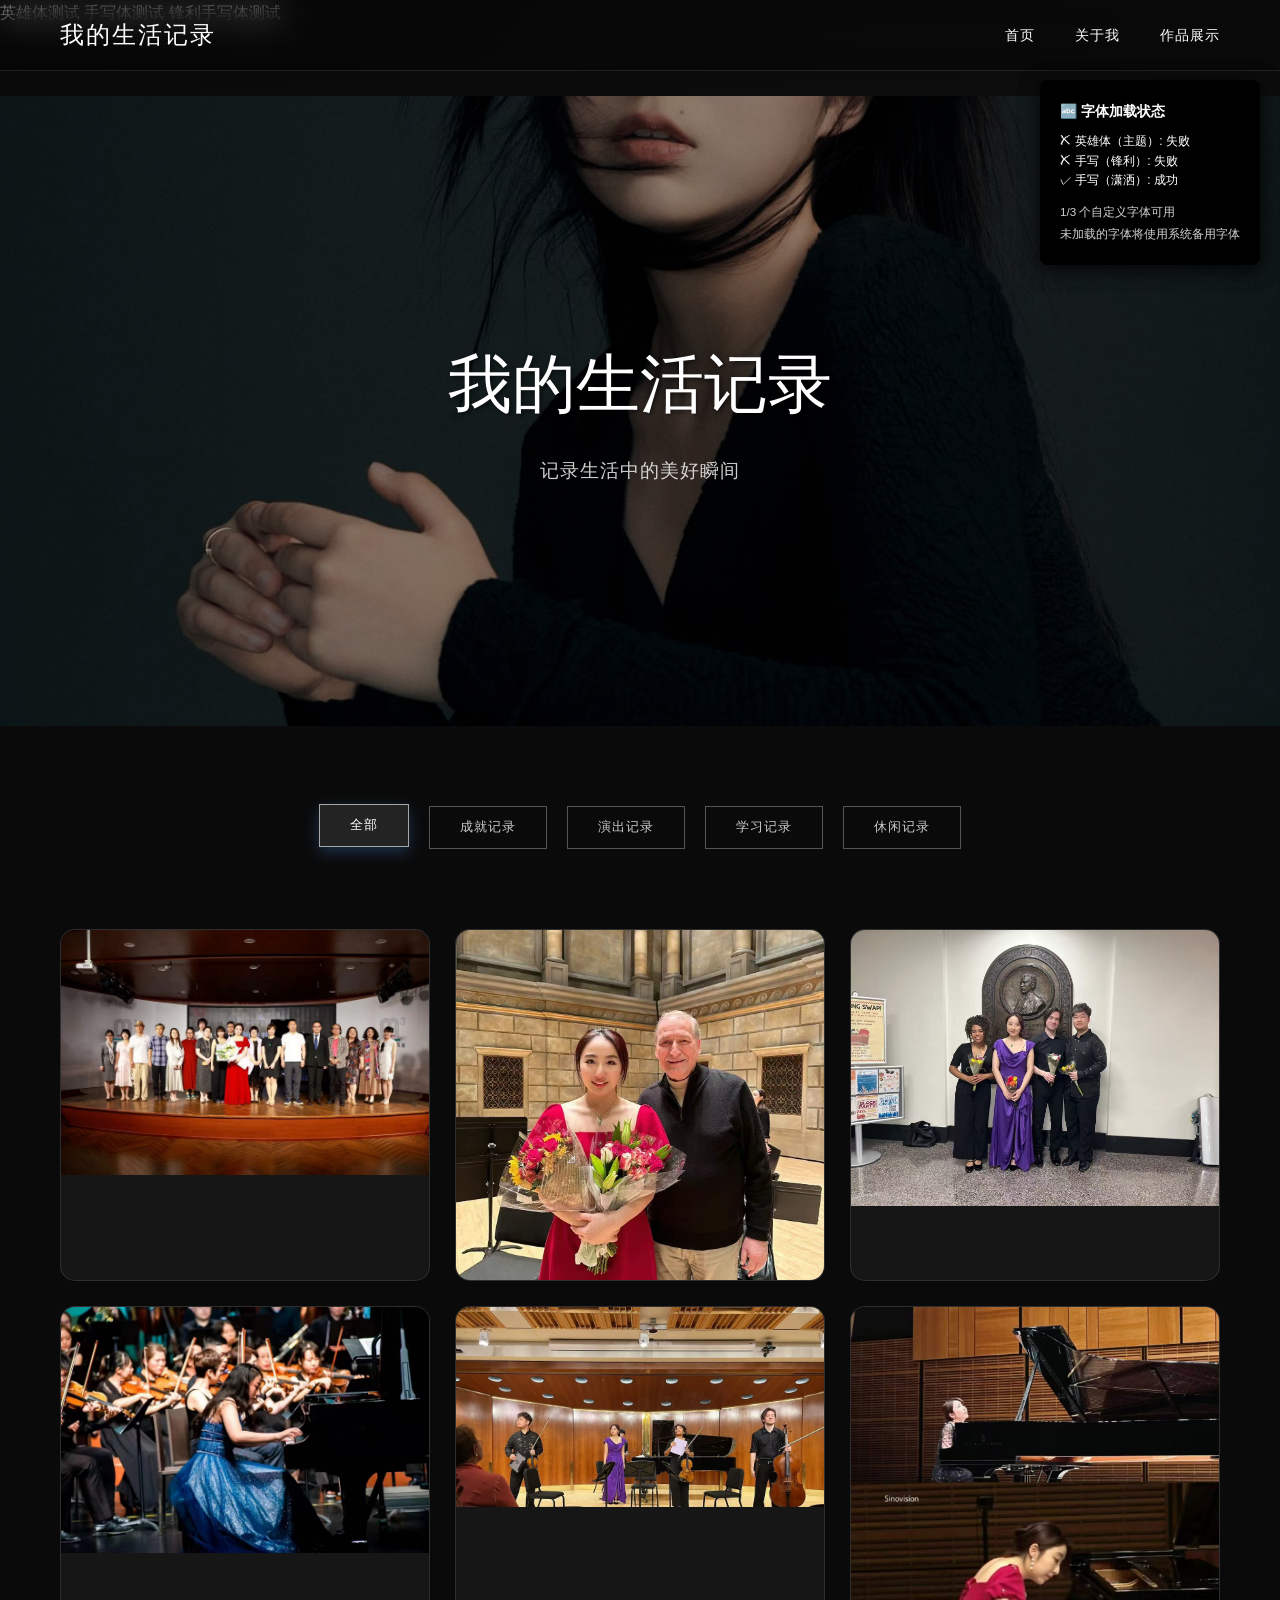
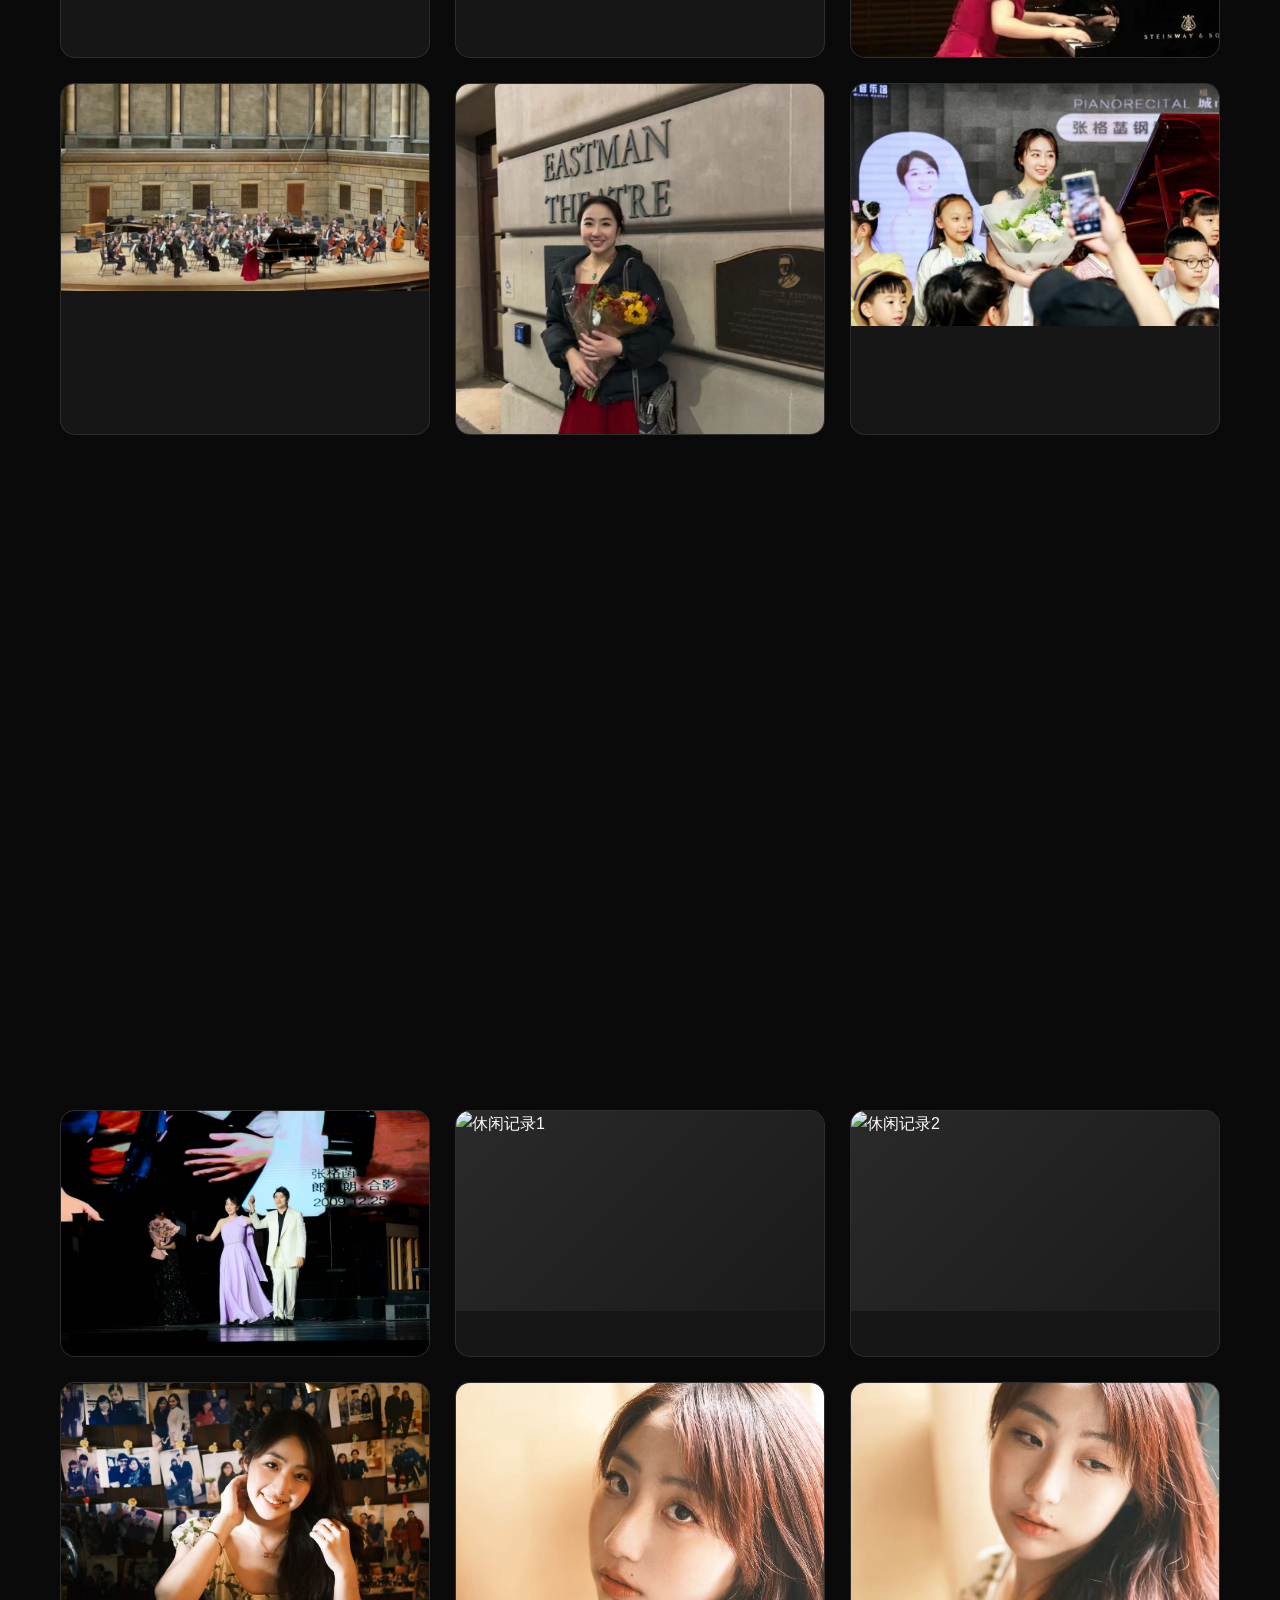
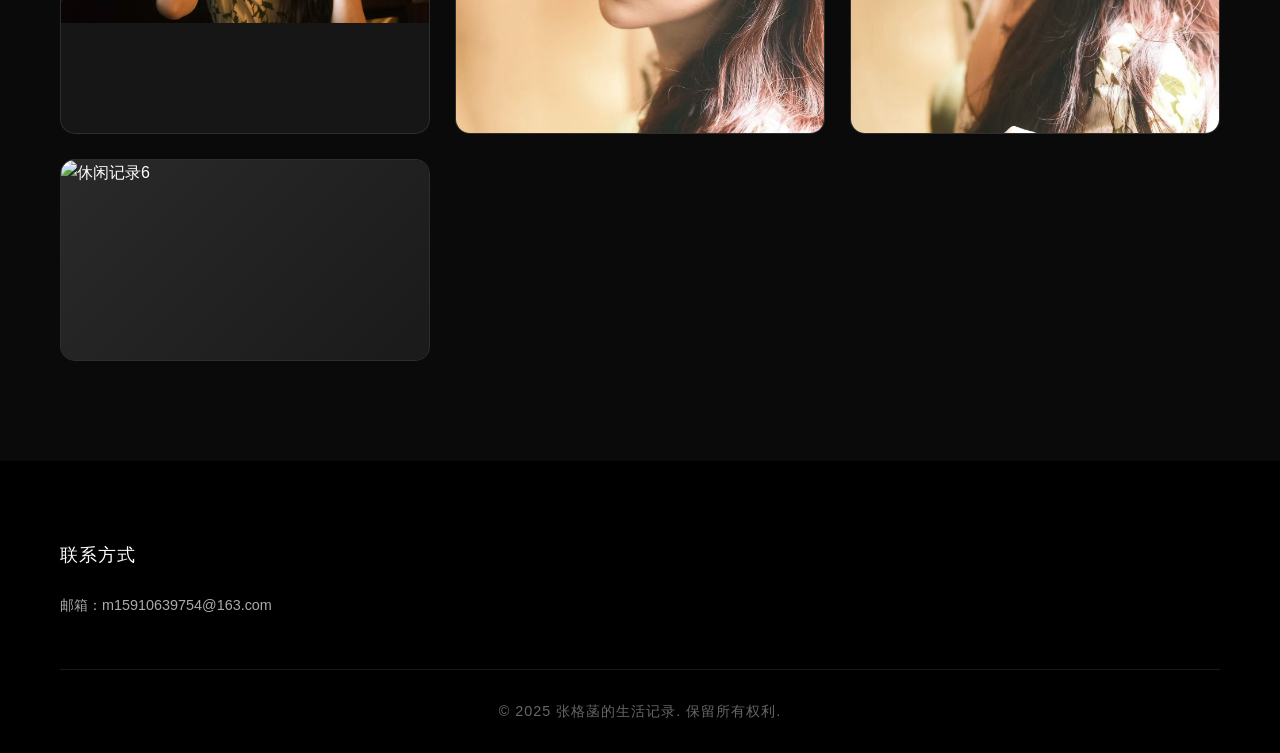
==== gallery.html @ ecc4e7aa "Initial website deployment" ====
<!DOCTYPE html>
<html lang="zh-CN">
<head>
    <meta charset="UTF-8">
    <meta name="viewport" content="width=device-width, initial-scale=1.0">
    <meta http-equiv="Cache-Control" content="no-cache, no-store, must-revalidate">
    <meta http-equiv="Pragma" content="no-cache">
    <meta http-equiv="Expires" content="0">
    <title>我的生活记录 - 照片展示</title>
    <link rel="icon" type="image/png" href="图标新.png">
    <link rel="shortcut icon" type="image/png" href="图标新.png">
    <link rel="apple-touch-icon" href="图标新.png">
    <link rel="stylesheet" href="gallery.css?v=20250831T2150">
    <link rel="stylesheet" href="styles.css?v=20250831T2150">
    <link rel="stylesheet" href="font-fix.css?v=20250831T2200">
    <link href="https://cdnjs.cloudflare.com/ajax/libs/font-awesome/6.0.0/css/all.min.css" rel="stylesheet">
    
    <!-- 强制预加载字体 -->
    <link rel="preload" href="英雄体（主题）.ttf" as="font" type="font/ttf" crossorigin>
    <link rel="preload" href="手写（潇洒）.TTF" as="font" type="font/ttf" crossorigin>
    <link rel="preload" href="手写（锋利）.ttf" as="font" type="font/ttf" crossorigin>
    
     <!-- 自定义字体正确映射 -->
     <style>
         /* 强制字体加载和应用 */
         @font-face {
             font-family: 'VideoTheme';
             src: url('英雄体（主题）.ttf') format('truetype');
             font-display: swap;
         }
         
         @font-face {
             font-family: 'HandwritingSharp';
             src: url('手写（锋利）.ttf') format('truetype');
             font-display: swap;
         }
         
         @font-face {
             font-family: 'HandwritingStyle';
             src: url('手写（潇洒）.TTF') format('truetype');
             font-display: swap;
         }
         
         /* 英雄体 - 用于主要标题 */
         .hero-name,
         .main-title,
         .music-section .section-title {
             font-family: 'VideoTheme', 'PingFang SC', 'Hiragino Sans GB', 'Heiti SC', '黑体', sans-serif !important;
             font-weight: normal !important;
             font-size: 4rem !important;
         }
         
         /* 手写（锋利）- 用于导航和页面标题 */
         .nav-logo h2,
         .gallery-title,
         .performance-link,
         .cloud-link,
         .cloud-title {
             font-family: 'HandwritingSharp', 'Kaiti SC', 'STKaiti', '楷体', serif !important;
             font-weight: normal !important;
         }
         
         /* 手写（潇洒）- 用于副标题 */
         .hero-subtitle {
             font-family: 'HandwritingStyle', 'Kaiti SC', 'STKaiti', '楷体', serif !important;
             font-weight: normal !important;
         }
         
         /* 确保字体大小和颜色正确显示 */
         .gallery-title {
             font-size: 4rem !important;
             color: #ffffff !important;
             text-shadow: 2px 2px 4px rgba(0, 0, 0, 0.5) !important;
         }
         
         .nav-logo h2 {
             font-size: 1.5rem !important;
             color: #ffffff !important;
             letter-spacing: 2px !important;
         }
         
         /* 字体加载检测和调试 */
         body::before {
             content: '';
             position: fixed;
             top: 0;
             left: 0;
             width: 0;
             height: 0;
             font-family: 'VideoTheme';
             font-family: 'HandwritingSharp';
             font-family: 'HandwritingStyle';
             z-index: -1;
         }
     </style>
</head>
<body>
    <!-- 字体加载测试元素 -->
    <div class="font-test">
        <span class="font-test-hero">英雄体测试</span>
        <span class="font-test-handwriting">手写体测试</span>
        <span class="font-test-sharp">锋利手写体测试</span>
    </div>
    
    <!-- 导航栏 -->
    <nav class="navbar">
        <div class="nav-container">
            <div class="nav-logo">
                <h2><a href="gallery.html">我的生活记录</a></h2>
            </div>
            <ul class="nav-menu">
                <li class="nav-item">
                    <a href="index.html#home" class="nav-link">首页</a>
                </li>
                                    <li class="nav-item dropdown">
                        <a href="index.html#about" class="nav-link">关于我</a>
                        <ul class="dropdown-menu">
                            <li><a href="performance.html">演出安排</a></li>
                            <li><a href="learning.html">学习经历</a></li>
                            <li><a href="achievements.html">成就与比赛获奖</a></li>
                        </ul>
                    </li>
                <li class="nav-item">
                    <a href="index.html#music" class="nav-link">作品展示</a>
                </li>
            </ul>
            <div class="hamburger">
                <span></span>
                <span></span>
                <span></span>
            </div>
        </div>
    </nav>

    <!-- 照片展示部分 -->
    <section class="gallery-hero">
        <div class="container">
            <div class="gallery-header">
                <h1 class="gallery-title">我的生活记录</h1>
                <p class="gallery-subtitle">记录生活中的美好瞬间</p>
            </div>
        </div>
    </section>

    <!-- 照片网格 -->
    <section class="gallery-section">
        <div class="container">
            <!-- 照片分类 -->
            <div class="gallery-categories">
                <button class="category-btn active" data-category="all">全部</button>
                <button class="category-btn" data-category="achievements">成就记录</button>
                <button class="category-btn" data-category="performances">演出记录</button>
                <button class="category-btn" data-category="learning">学习记录</button>
                <button class="category-btn" data-category="leisure">休闲记录</button>
            </div>

            <!-- 照片网格 -->
            <div class="photo-grid">
                <!-- 成就记录 -->
                <div class="photo-item" data-category="achievements">
                    <div class="photo-container">
                        <img src="成就与比赛获奖背景.jpg" alt="成就记录1" class="photo-image">
                    </div>
                </div>

                <div class="photo-item" data-category="achievements">
                    <div class="photo-container">
                        <img src="成2.jpg" alt="成就记录2" class="photo-image">
                    </div>
                </div>

                <div class="photo-item" data-category="achievements">
                    <div class="photo-container">
                        <img src="成1.jpg" alt="成就记录3" class="photo-image">
                    </div>
                </div>

                <!-- 演出记录 -->
                <div class="photo-item" data-category="performances">
                    <div class="photo-container">
                        <img src="演出安排页面头部背景.jpg" alt="演出记录1" class="photo-image">
                    </div>
                </div>

                <div class="photo-item" data-category="performances">
                    <div class="photo-container">
                        <img src="演1.jpg" alt="演出记录2" class="photo-image">
                    </div>
                </div>

                <div class="photo-item" data-category="performances">
                    <div class="photo-container">
                        <img src="演2.jpg" alt="演出记录3" class="photo-image">
                    </div>
                </div>

                <div class="photo-item" data-category="performances">
                    <div class="photo-container">
                        <img src="演3.jpg" alt="演出记录4" class="photo-image">
                    </div>
                </div>

                <div class="photo-item" data-category="performances">
                    <div class="photo-container">
                        <img src="演4.jpg" alt="演出记录5" class="photo-image">
                    </div>
                </div>

                <div class="photo-item" data-category="performances">
                    <div class="photo-container">
                        <img src="演5.jpg" alt="演出记录6" class="photo-image">
                    </div>
                </div>

                <div class="photo-item" data-category="performances">
                    <div class="photo-container">
                        <img src="演6.jpg" alt="演出记录7" class="photo-image">
                    </div>
                </div>

                <div class="photo-item" data-category="performances">
                    <div class="photo-container">
                        <img src="演7.jpg" alt="演出记录8" class="photo-image">
                    </div>
                </div>

                <div class="photo-item" data-category="performances">
                    <div class="photo-container">
                        <img src="演8.jpg" alt="演出记录9" class="photo-image">
                    </div>
                </div>

                <div class="photo-item" data-category="performances">
                    <div class="photo-container">
                        <img src="演9.jpg" alt="演出记录10" class="photo-image">
                    </div>
                </div>

                <!-- 学习记录 -->
                <div class="photo-item" data-category="learning">
                    <div class="photo-container">
                        <img src="学1.jpg" alt="学习记录1" class="photo-image">
                    </div>
                </div>

                <div class="photo-item" data-category="learning">
                    <div class="photo-container">
                        <img src="学2.jpg" alt="学习记录2" class="photo-image">
                    </div>
                </div>

                <div class="photo-item" data-category="learning">
                    <div class="photo-container">
                        <img src="学习经历页面头部背景.jpg" alt="学习记录3" class="photo-image">
                    </div>
                </div>

                <!-- 休闲记录 -->
                <div class="photo-item" data-category="leisure">
                    <div class="photo-container">
                        <img src="gallery/WechatIMG188.jpg" alt="休闲记录1" class="photo-image">
                    </div>
                </div>

                <div class="photo-item" data-category="leisure">
                    <div class="photo-container">
                        <img src="gallery/WechatIMG189.jpg" alt="休闲记录2" class="photo-image">
                    </div>
                </div>

                <div class="photo-item" data-category="leisure">
                    <div class="photo-container">
                        <img src="gallery/WechatIMG190.jpg" alt="休闲记录3" class="photo-image">
                    </div>
                </div>

                <div class="photo-item" data-category="leisure">
                    <div class="photo-container">
                        <img src="gallery/WechatIMG191.jpg" alt="休闲记录4" class="photo-image">
                    </div>
                </div>

                <div class="photo-item" data-category="leisure">
                    <div class="photo-container">
                        <img src="gallery/WechatIMG192.jpg" alt="休闲记录5" class="photo-image">
                    </div>
                </div>

                <div class="photo-item" data-category="leisure">
                    <div class="photo-container">
                        <img src="gallery/WechatIMG193.jpg" alt="休闲记录6" class="photo-image">
                    </div>
                </div>
            </div>
        </div>
    </section>

    <!-- 照片模态框 -->
    <div class="photo-modal" id="photoModal">
        <div class="modal-content">
            <span class="close-btn">&times;</span>
            <img class="modal-image" id="modalImage" src="" alt="">
            <div class="modal-info">
                <h3 id="modalTitle"></h3>
                <p id="modalDate"></p>
            </div>
        </div>
    </div>

    <!-- 页脚 -->
    <footer class="footer">
        <div class="container">
            <div class="footer-content">
                <div class="footer-section">
                    <h3>联系方式</h3>
                    <p>邮箱：m15910639754@163.com</p>
                </div>
            </div>
            <div class="footer-bottom">
                <p>&copy; 2025 张格菡的生活记录. 保留所有权利.</p>
            </div>
        </div>
    </footer>

    <script src="gallery.js?v=20250831T2140"></script>
    <script src="font-detector.js?v=20250831T2200"></script>
</body>
</html>
---- gallery.css ----
/* 导入字体 - Safari兼容性优化 */
@font-face {
    font-family: 'VideoTheme';
    src: url('英雄体（主题）.ttf') format('truetype');
    font-weight: 100 900;
    font-style: normal;
    font-display: swap;
    unicode-range: U+0000-00FF, U+0131, U+0152-0153, U+02BB-02BC, U+02C6, U+02DA, U+02DC, U+2000-206F, U+2074, U+20AC, U+2122, U+2191, U+2193, U+2212, U+2215, U+FEFF, U+FFFD, U+4e00-9fff;
}

@font-face {
    font-family: 'HandwritingStyle';
    src: url('手写（潇洒）.TTF') format('truetype');
    font-weight: 100 900;
    font-style: normal;
    font-display: swap;
    unicode-range: U+0000-00FF, U+0131, U+0152-0153, U+02BB-02BC, U+02C6, U+02DA, U+02DC, U+2000-206F, U+2074, U+20AC, U+2122, U+2191, U+2193, U+2212, U+2215, U+FEFF, U+FFFD, U+4e00-9fff;
}

@font-face {
    font-family: 'HandwritingSharp';
    src: url('手写（锋利）.ttf') format('truetype');
    font-weight: 100 900;
    font-style: normal;
    font-display: swap;
    unicode-range: U+0000-00FF, U+0131, U+0152-0153, U+02BB-02BC, U+02C6, U+02DA, U+02DC, U+2000-206F, U+2074, U+20AC, U+2122, U+2191, U+2193, U+2212, U+2215, U+FEFF, U+FFFD, U+4e00-9fff;
}

* {
    margin: 0;
    padding: 0;
    box-sizing: border-box;
}

body {
    font-family: 'Microsoft YaHei', Arial, sans-serif;
    background: linear-gradient(135deg, #0a0a0a 0%, #1a1a1a 100%);
    color: #ffffff;
    line-height: 1.6;
    overflow-x: hidden;
}

.container {
    max-width: 1200px;
    margin: 0 auto;
    padding: 0 20px;
}

/* 导航栏样式 */
.navbar {
    position: fixed;
    top: 0;
    width: 100%;
    background: rgba(10, 10, 10, 0.25);
    backdrop-filter: blur(20px);
    z-index: 1000;
    transition: all 0.3s ease;
}

.navbar.scrolled {
    background: rgba(10, 10, 10, 0.9);
    box-shadow: 0 2px 20px rgba(255, 255, 255, 0.1);
}

.nav-container {
    display: flex;
    justify-content: space-between;
    align-items: center;
    height: 70px;
}

.nav-logo h2 {
    font-family: 'HandwritingSharp', 'KaiTi', cursive;
    color: #ffffff;
    font-size: 1.5rem;
    font-weight: 700;
    letter-spacing: 2px;
}

.nav-logo a {
    color: inherit;
    text-decoration: none;
    transition: all 0.3s ease;
}

.nav-logo a:hover {
    color: #f4c430;
    text-shadow: 0 0 10px rgba(244, 196, 48, 0.4);
}

.nav-menu {
    display: flex;
    list-style: none;
    gap: 40px;
}

.nav-menu li a {
    color: #ffffff;
    text-decoration: none;
    font-weight: 400;
    transition: all 0.3s ease;
    position: relative;
    padding: 5px 0;
}

.nav-menu li a:hover,
.nav-menu li a.active {
    color: #4a90e2;
}

.nav-menu li a::after {
    content: '';
    position: absolute;
    bottom: 0;
    left: 0;
    width: 0;
    height: 2px;
    background: #4a90e2;
    transition: width 0.3s ease;
}

.nav-menu li a:hover::after,
.nav-menu li a.active::after {
    width: 100%;
}

.hamburger {
    display: none;
    flex-direction: column;
    cursor: pointer;
}

.hamburger span {
    width: 25px;
    height: 3px;
    background: #ffffff;
    margin: 3px 0;
    transition: 0.3s;
}

/* 照片展示头部 */
.gallery-hero {
    height: 70vh;
    background: url('生活背景.jpg') center/cover;
    display: flex;
    align-items: center;
    justify-content: center;
    text-align: center;
    position: relative;
    margin-top: 70px;
}

.gallery-hero::before {
    content: '';
    position: absolute;
    top: 0;
    left: 0;
    right: 0;
    bottom: 0;
    background: rgba(0, 0, 0, 0.4);
    z-index: 1;
}

.gallery-header {
    position: relative;
    z-index: 2;
}

.gallery-title {
    font-family: 'HandwritingSharp', 'KaiTi', cursive;
    font-size: 4rem;
    margin-bottom: 20px;
    color: #ffffff;
    text-shadow: 2px 2px 4px rgba(0, 0, 0, 0.5);
}

.gallery-subtitle {
    font-size: 1.2rem;
    color: rgba(255, 255, 255, 0.8);
    font-weight: 300;
    letter-spacing: 1px;
}

/* 照片展示部分 */
.gallery-section {
    padding: 80px 0;
    background: #0a0a0a;
}

.gallery-categories {
    display: flex;
    justify-content: center;
    gap: 20px;
    margin-bottom: 60px;
    flex-wrap: wrap;
}

.category-btn {
    background: transparent;
    border: 2px solid rgba(255, 255, 255, 0.3);
    color: #ffffff;
    padding: 12px 24px;
    cursor: pointer;
    transition: all 0.3s ease;
    font-size: 1rem;
    letter-spacing: 1px;
    text-transform: uppercase;
}

.category-btn:hover,
.category-btn.active {
    background: #4a90e2;
    border-color: #4a90e2;
    color: #ffffff;
    transform: translateY(-2px);
    box-shadow: 0 5px 15px rgba(74, 144, 226, 0.3);
}

/* 照片网格 */
.photo-grid {
    display: grid;
    grid-template-columns: repeat(auto-fill, minmax(280px, 1fr));
    gap: 25px;
    padding: 20px 0;
}

.photo-item {
    background: rgba(255, 255, 255, 0.05);
    border: 1px solid rgba(255, 255, 255, 0.1);
    border-radius: 15px;
    overflow: hidden;
    transition: all 0.3s ease;
    cursor: pointer;
    opacity: 1;
    transform: translateY(0);
}

.photo-item:hover {
    transform: translateY(-8px);
    box-shadow: 0 15px 35px rgba(0, 0, 0, 0.6);
    border-color: rgba(255, 255, 255, 0.3);
}

.photo-item.hidden {
    display: none !important;
    opacity: 0;
    transform: translateY(20px);
    pointer-events: none;
}

/* 照片容器 - 适应不同尺寸 */
.photo-container {
    position: relative;
    width: 100%;
    overflow: hidden;
    background: linear-gradient(135deg, #2a2a2a 0%, #1a1a1a 100%);
}

.photo-image {
    width: 100%;
    height: auto;
    min-height: 200px;
    max-height: 350px;
    object-fit: cover;
    object-position: center;
    display: block;
    transition: transform 0.3s ease;
    opacity: 1; /* 默认显示，避免闪屏 */
}

.photo-item:hover .photo-image {
    transform: scale(1.05);
}

/* 删除了fadeInImage动画，避免移动端闪屏 */

/* 保留原有的placeholder样式作为备用 */
.photo-placeholder {
    height: 250px;
    background: linear-gradient(135deg, #2a2a2a 0%, #1a1a1a 100%);
    display: flex;
    flex-direction: column;
    align-items: center;
    justify-content: center;
    color: rgba(255, 255, 255, 0.6);
    position: relative;
    overflow: hidden;
}

.photo-placeholder::before {
    content: '';
    position: absolute;
    top: 0;
    left: -100%;
    width: 100%;
    height: 100%;
    background: linear-gradient(90deg, transparent, rgba(255, 255, 255, 0.1), transparent);
    transition: left 0.5s ease;
}

.photo-item:hover .photo-placeholder::before {
    left: 100%;
}

.photo-placeholder i {
    font-size: 3rem;
    margin-bottom: 15px;
    color: #4a90e2;
}

.photo-placeholder p {
    font-size: 1.1rem;
    font-weight: 300;
}

/* 照片信息样式 - 已删除文字说明，保留用于模态框 */
.photo-info {
    padding: 20px;
}

.photo-info h4 {
    font-size: 1.1rem;
    margin-bottom: 8px;
    color: #ffffff;
    font-weight: 400;
}

.photo-date {
    color: rgba(255, 255, 255, 0.6);
    font-size: 0.9rem;
    font-weight: 300;
}

/* 照片模态框 */
.photo-modal {
    display: none;
    position: fixed;
    z-index: 2000;
    left: 0;
    top: 0;
    width: 100%;
    height: 100%;
    background: rgba(0, 0, 0, 0.9);
    backdrop-filter: blur(10px);
}

.modal-content {
    position: relative;
    margin: 5% auto;
    padding: 20px;
    width: 90%;
    max-width: 800px;
    text-align: center;
}

.close-btn {
    position: absolute;
    top: 10px;
    right: 25px;
    font-size: 35px;
    font-weight: bold;
    color: #ffffff;
    cursor: pointer;
    z-index: 2001;
}

.close-btn:hover {
    color: #4a90e2;
}

.modal-image {
    width: 100%;
    max-height: 70vh;
    object-fit: contain;
    margin-bottom: 20px;
}

.modal-info h3 {
    font-size: 1.5rem;
    margin-bottom: 10px;
    color: #ffffff;
}

.modal-info p {
    color: rgba(255, 255, 255, 0.8);
    font-size: 1rem;
}

/* 页脚样式 */
.footer {
    background: #000000;
    color: white;
    padding: 80px 0 30px 0;
    position: relative;
}

.footer-content {
    display: grid;
    grid-template-columns: repeat(auto-fit, minmax(250px, 1fr));
    gap: 40px;
    margin-bottom: 40px;
}

.footer-section h3 {
    margin-bottom: 25px;
    color: #ffffff;
    font-weight: 300;
    text-transform: uppercase;
    letter-spacing: 1px;
    font-size: 1.1rem;
}

.footer-section p {
    margin-bottom: 12px;
    color: #aaaaaa;
    font-size: 0.9rem;
}

.footer-section ul {
    list-style: none;
}

.footer-section ul li {
    margin-bottom: 10px;
}

.footer-section ul li a {
    color: #aaaaaa;
    text-decoration: none;
    transition: color 0.3s ease;
    font-size: 0.9rem;
    text-transform: uppercase;
    letter-spacing: 0.5px;
}

.footer-section ul li a:hover {
    color: #ffffff;
}

.social-icons {
    display: flex;
    gap: 15px;
}

.social-icons a {
    width: 45px;
    height: 45px;
    background: transparent;
    border: 1px solid rgba(255, 255, 255, 0.3);
    border-radius: 50%;
    display: flex;
    align-items: center;
    justify-content: center;
    color: #aaaaaa;
    text-decoration: none;
    transition: all 0.3s ease;
}

.social-icons a:hover {
    background: rgba(255, 255, 255, 0.1);
    border-color: rgba(255, 255, 255, 0.6);
    color: #ffffff;
}

.footer-bottom {
    text-align: center;
    padding-top: 30px;
    border-top: 1px solid rgba(255, 255, 255, 0.1);
    color: #666666;
    font-size: 0.9rem;
    text-transform: uppercase;
    letter-spacing: 1px;
}

/* 响应式设计 */
@media (max-width: 768px) {
    .hamburger {
        display: flex;
    }
    
    /* 移动端照片展示头部样式 */
    .gallery-hero {
        height: 50vh;
        min-height: 400px;
    }
    
    .gallery-title {
        font-size: 2.5rem;
    }
    
    .gallery-subtitle {
        font-size: 1.1rem;
    }
    
    .nav-menu {
        position: fixed;
        left: -100%;
        top: 70px;
        flex-direction: column;
        background-color: rgba(10, 10, 10, 0.95);
        backdrop-filter: blur(20px);
        width: 100%;
        text-align: center;
        transition: 0.3s;
        box-shadow: 0 10px 27px rgba(255, 255, 255, 0.1);
        padding: 30px 0;
        border-top: 1px solid rgba(255, 255, 255, 0.1);
    }
    
    .nav-menu.active {
        left: 0;
    }
    
    .gallery-title {
        font-size: 2.5rem;
    }
    
    .gallery-subtitle {
        font-size: 1rem;
    }
    
    .photo-grid {
        grid-template-columns: 1fr;
        gap: 20px;
        padding: 15px 0;
    }
    
    .photo-image {
        min-height: 180px;
        max-height: 280px;
        /* 移动端保持静态显示，避免闪屏 */
        opacity: 1;
        transform: none;
    }
    
    /* 移动端禁用悬停效果和所有动画 */
    .photo-item:hover .photo-image {
        transform: none;
    }
    
    .photo-item:hover {
        transform: none;
        box-shadow: none;
    }
    
    /* 移动端禁用所有过渡动画 */
    .photo-item {
        transition: none !important;
    }
    
    .photo-image {
        transition: none !important;
    }
    
    .gallery-categories {
        gap: 10px;
    }
    
    .category-btn {
        padding: 10px 16px;
        font-size: 0.9rem;
    }
    
    .footer-content {
        grid-template-columns: 1fr;
        text-align: center;
    }
}

@media (max-width: 480px) {
    .container {
        padding: 0 15px;
    }
    
    .gallery-title {
        font-size: 2rem;
    }
    
    .photo-placeholder {
        height: 200px;
    }
    
    .photo-placeholder i {
        font-size: 2rem;
    }
}
---- styles.css ----
/* 全局样式 */
/* 确保页面背景始终为黑色 */
html {
    background-color: #000000 !important;
}

/* 自定义字体 - Safari兼容性优化 */
@font-face {
    font-family: 'VideoTheme';
    src: url('英雄体（主题）.ttf') format('truetype');
    font-weight: 100 900;
    font-style: normal;
    font-display: swap;
    unicode-range: U+0000-00FF, U+0131, U+0152-0153, U+02BB-02BC, U+02C6, U+02DA, U+02DC, U+2000-206F, U+2074, U+20AC, U+2122, U+2191, U+2193, U+2212, U+2215, U+FEFF, U+FFFD, U+4e00-9fff;
}

@font-face {
    font-family: 'HandwritingStyle';
    src: url('手写（潇洒）.TTF') format('truetype');
    font-weight: 100 900;
    font-style: normal;
    font-display: swap;
    unicode-range: U+0000-00FF, U+0131, U+0152-0153, U+02BB-02BC, U+02C6, U+02DA, U+02DC, U+2000-206F, U+2074, U+20AC, U+2122, U+2191, U+2193, U+2212, U+2215, U+FEFF, U+FFFD, U+4e00-9fff;
}

@font-face {
    font-family: 'HandwritingSharp';
    src: url('手写（锋利）.ttf') format('truetype');
    font-weight: 100 900;
    font-style: normal;
    font-display: swap;
    unicode-range: U+0000-00FF, U+0131, U+0152-0153, U+02BB-02BC, U+02C6, U+02DA, U+02DC, U+2000-206F, U+2074, U+20AC, U+2122, U+2191, U+2193, U+2212, U+2215, U+FEFF, U+FFFD, U+4e00-9fff;
}

* {
    margin: 0;
    padding: 0;
    box-sizing: border-box;
}

body {
    font-family: 'Segoe UI', Tahoma, Geneva, Verdana, sans-serif;
    line-height: 1.6;
    color: #ffffff;
    background-color: #0a0a0a;
    overflow-x: hidden;
}

.container {
    max-width: 1200px;
    margin: 0 auto;
    padding: 0 20px;
}

/* 导航栏样式 */
.navbar {
    position: fixed;
    top: 0;
    width: 100%;
    background: rgba(0, 0, 0, 0.3);
    backdrop-filter: blur(15px);
    z-index: 9999; /* 提高z-index确保在所有内容之上 */
    box-shadow: 0 2px 20px rgba(0, 0, 0, 0.2);
    transition: all 0.3s ease;
    border-bottom: 1px solid rgba(255, 255, 255, 0.1);
}

.nav-container {
    max-width: 1200px;
    margin: 0 auto;
    padding: 0 20px;
    display: flex;
    justify-content: space-between;
    align-items: center;
    height: 70px;
}

.nav-logo h2 {
    font-family: 'HandwritingSharp', 'STKaiti', 'KaiTi', 'Kaiti SC', cursive, serif;
    color: #ffffff;
    font-size: 1.5rem;
    font-weight: 700;
    letter-spacing: 2px;
}

.nav-logo a {
    color: inherit;
    text-decoration: none;
    transition: all 0.3s ease;
}

.nav-logo a:hover {
    color: #f4c430;
    text-shadow: 0 0 10px rgba(244, 196, 48, 0.4);
}

.nav-menu {
    display: flex;
    list-style: none;
    gap: 40px;
}

.nav-link {
    text-decoration: none;
    color: #cccccc;
    font-weight: 400;
    text-transform: uppercase;
    letter-spacing: 1px;
    font-size: 0.9rem;
    transition: color 0.3s ease;
    position: relative;
}

.nav-link:hover {
    color: #ffffff;
}

.nav-link::after {
    content: '';
    position: absolute;
    bottom: -5px;
    left: 0;
    width: 0;
    height: 1px;
    background: #ffffff;
    transition: width 0.3s ease;
}

.nav-link:hover::after {
    width: 100%;
}

.hamburger {
    display: none;
    flex-direction: column;

    padding: 5px;
}

.hamburger span {
    width: 25px;
    height: 3px;
    background: #ffffff;
    margin: 3px 0;
    transition: 0.3s;
    border-radius: 2px;
}

.bar {
    width: 25px;
    height: 2px;
    background: #ffffff;
    margin: 4px 0;
    transition: 0.3s;
}

/* 首页英雄区域 */
.hero {
    height: 100vh;
    display: flex;
    align-items: center;
    justify-content: center;
    text-align: left;
    color: white;
    padding-top: 70px;
    position: relative;
    overflow: hidden;
    margin: 0;
    border: none;
}

/* 首页底部渐变过渡 */
.hero::after {
    content: '';
    position: absolute;
    bottom: 0;
    left: 0;
    width: 100%;
    height: 200px; /* 渐变高度 */
    background: linear-gradient(to bottom, 
        transparent 0%,
        rgba(0, 0, 0, 0.1) 20%,
        rgba(0, 0, 0, 0.3) 40%,
        rgba(0, 0, 0, 0.6) 70%,
        rgba(0, 0, 0, 1) 100%
    );
    z-index: 2; /* 在视频之上，但在声音键和箭头之下 */
    pointer-events: none; /* 不阻挡交互 */
}

/* 部分间过渡层 - 已删除 */

/* 视频背景容器 */
.video-background {
    position: absolute;
    top: 0;
    left: 0;
    width: 100%;
    height: 100%;
    z-index: 1;
    overflow: hidden;
    background: #000000; /* 视频加载前的黑色背景 */
}

/* 视频元素 */
.hero-video {
    position: absolute;
    top: 50%;
    left: 50%;
    transform: translate(-50%, -50%);
    min-width: 100%;
    min-height: 100%;
    width: auto;
    height: auto;
    object-fit: cover;
    object-position: center center;
    z-index: 1;
    /* 视频优化 */
    opacity: 1;
    transition: opacity 1s ease-in-out;
}

/* 备用方案：如果上面的方法不行，使用这个 */
@supports not (object-fit: cover) {
    .hero-video {
        top: 0;
        left: 0;
        width: 100%;
        height: 100%;
        transform: none;
    }
}

/* 视频始终显示 */
.hero-video.loaded {
    opacity: 1 !important;
}

/* 视频加载时的占位符 */
.video-background::before {
    content: '';
    position: absolute;
    top: 0;
    left: 0;
    width: 100%;
    height: 100%;
    background: linear-gradient(135deg, #1a1a1a 0%, #0a0a0a 100%);
    z-index: 0;
}

/* 视频遮罩层 */
.video-overlay {
    position: absolute;
    top: 0;
    left: 0;
    width: 100%;
    height: 100%;
    background: rgba(0, 0, 0, 0.4);
    z-index: 2;
}

/* 视频控制按钮 */
.video-controls {
    position: fixed; /* 改为fixed定位，确保始终在顶层 */
    bottom: 30px;
    right: 30px;
    z-index: 999999; /* 最高z-index，确保在所有元素之上 */
}

.audio-toggle {
    width: 50px;
    height: 50px;
    border: 2px solid rgba(255, 255, 255, 1); /* 完全不透明的白色边框 */
    background: rgba(0, 0, 0, 0.9); /* 更不透明的黑色背景 */
    color: white;
    border-radius: 50%;

    font-size: 1.2rem;
    transition: all 0.3s ease;
    display: flex;
    align-items: center;
    justify-content: center;
    backdrop-filter: blur(15px); /* 更强的模糊效果 */
    position: relative;
    z-index: 999999 !important;
    box-shadow: 0 4px 20px rgba(0, 0, 0, 0.8); /* 添加阴影增强对比度 */
}

.audio-toggle:hover {
    background: rgba(255, 255, 255, 0.2); /* 增强hover时的背景 */
    border-color: rgba(255, 255, 255, 1);
    transform: scale(1.1);
    box-shadow: 0 6px 25px rgba(0, 0, 0, 0.9); /* 增强hover时的阴影 */
}

.audio-toggle.unmuted {
    border-color: #4CAF50;
    color: #4CAF50;
}

.audio-toggle.unmuted:hover {
    background: rgba(76, 175, 80, 0.1);
}

/* 回退背景 - 已删除蒙版 */

.hero-content {
    display: flex;
    justify-content: center;
    align-items: center;
    max-width: 1200px;
    margin: 0 auto;
    padding: 0 20px;
    position: relative;
    z-index: 100; /* 确保文字内容在所有背景之上 */
    width: 100%;
}

.hero-text {
    position: relative;
    width: 100%;
    height: 100%;
}

.hero-name {
    font-family: 'VideoTheme', 'STHeiti', 'SimHei', '黑体', 'PingFang SC', 'Hiragino Sans GB', 'Microsoft YaHei', 'Helvetica Neue', Arial, sans-serif !important;
    font-size: 5rem !important;
    font-weight: 300 !important;
    color: white !important;
    margin: 0 !important;
    padding: 0 !important;
    letter-spacing: 3px !important;
    text-shadow: 2px 2px 4px rgba(0, 0, 0, 0.5);
    position: absolute !important;
    left: 30px !important;
    top: -115px !important;
    transform: none !important;
    overflow: visible !important;
    white-space: nowrap !important;
    z-index: 1000 !important;
}

/* 逐字显示效果 */
.hero-name .char {
    opacity: 0;
    display: inline-block;
    animation-fill-mode: forwards;
}

.hero-name.typewriter .char-1 {
    animation: fadeIn 0.3s ease-in-out 0.5s forwards;
}

.hero-name.typewriter .char-2 {
    animation: fadeIn 0.3s ease-in-out 1s forwards;
}

.hero-name.typewriter .char-3 {
    animation: fadeIn 0.3s ease-in-out 1.5s forwards;
}

@keyframes fadeIn {
    from { opacity: 0; }
    to { opacity: 1; }
}

.hero-subtitle {
    font-family: 'HandwritingStyle', 'STKaiti', 'KaiTi', 'Kaiti SC', '楷体', cursive, serif !important;
    font-size: 1.2rem !important;
    color: #e0e0e0 !important;
    margin: 0 !important;
    line-height: 1.6 !important;
    letter-spacing: 1px !important;
    text-shadow: 1px 1px 2px rgba(0, 0, 0, 0.5);
    max-width: 600px;
    position: absolute !important;
    right: 95px !important;
    top: -64px !important;
}

/* 前半句 - 从上滑入 */
.subtitle-first {
    display: inline-block;
    opacity: 0;
    transform: translateY(-30px);
    transition: all 1.2s ease-out;
}

/* 后半句 - 从下滑入 */
.subtitle-second {
    display: inline-block;
    opacity: 0;
    transform: translateY(30px);
    transition: all 1.2s ease-out;
}

/* 动画激活类 */
.hero-subtitle.animate .subtitle-first {
    opacity: 1;
    transform: translateY(0);
    transition-delay: 2s;
}

.hero-subtitle.animate .subtitle-second {
    opacity: 1;
    transform: translateY(0);
    transition-delay: 2.6s;
}

/* 向下箭头样式 */
.scroll-arrow {
    position: fixed; /* 改为fixed定位 */
    bottom: 20px;
    left: 50%;
    transform: translateX(-50%) translateY(20px);
    opacity: 0;
    transition: all 2s ease-out;

    z-index: 99998; /* 提高z-index，确保在所有元素之上 */
}

.scroll-arrow i {
    font-size: 2rem;
    background: linear-gradient(180deg, rgba(255, 255, 255, 1) 0%, rgba(255, 255, 255, 0.7) 40%, rgba(255, 255, 255, 0.3) 100%);
    -webkit-background-clip: text;
    -webkit-text-fill-color: transparent;
    background-clip: text;
    text-shadow: none;
    animation: bounce 2s infinite;
    transition: all 0.3s ease;
    filter: drop-shadow(2px 2px 4px rgba(0, 0, 0, 0.5));
}

.scroll-arrow:hover i {
    background: linear-gradient(180deg, rgba(74, 144, 226, 1) 0%, rgba(74, 144, 226, 0.8) 50%, rgba(74, 144, 226, 0.4) 100%);
    -webkit-background-clip: text;
    -webkit-text-fill-color: transparent;
    background-clip: text;
    transform: scale(1.2);
    transition: all 0.3s ease;
    filter: drop-shadow(2px 2px 6px rgba(74, 144, 226, 0.3));
}

/* 箭头弹跳动画 */
@keyframes bounce {
    0%, 20%, 50%, 80%, 100% {
        transform: translateY(0);
    }
    40% {
        transform: translateY(-10px);
    }
    60% {
        transform: translateY(-5px);
    }
}

/* 个人介绍部分动画关键帧 */
@keyframes fadeInBackground {
    from {
        opacity: 0;
    }
    to {
        opacity: 1;
    }
}

@keyframes scaleInFloat {
    from {
        opacity: 0;
        transform: scale(0.3);
    }
    to {
        opacity: 1;
        transform: scale(1);
    }
}

@keyframes floatAnimation {
    0%, 100% {
        transform: translateY(0px) translateX(0px);
    }
    25% {
        transform: translateY(-15px) translateX(8px);
    }
    50% {
        transform: translateY(-8px) translateX(-5px);
    }
    75% {
        transform: translateY(-20px) translateX(12px);
    }
}

@keyframes slideInFromRight {
    from {
        opacity: 0;
        transform: translateX(100px) scale(1.05);
    }
    to {
        opacity: 1;
        transform: translateX(0) scale(1);
    }
}

@keyframes typewriterFadeIn {
    from {
        opacity: 0;
        transform: translateY(10px);
    }
    to {
        opacity: 1;
        transform: translateY(0);
    }
}

@keyframes slideUpIn {
    from {
        opacity: 0;
        transform: translateY(30px);
    }
    to {
        opacity: 1;
        transform: translateY(0);
    }
}

@keyframes maskReveal {
    from {
        transform: translateX(-100%);
    }
    to {
        transform: translateX(100%);
    }
}

@keyframes staggeredFadeInUp {
    from {
        opacity: 0;
        transform: translateY(20px);
    }
    to {
        opacity: 1;
        transform: translateY(0);
    }
}

@keyframes slideInFromLeft {
    from {
        opacity: 0;
        transform: translateX(-50px);
    }
    to {
        opacity: 1;
        transform: translateX(0);
    }
}

@keyframes slideUpFromBottom {
    from {
        opacity: 0;
        transform: translateY(30px);
    }
    to {
        opacity: 1;
        transform: translateY(0);
    }
}

/* 箭头显示动画 */
.scroll-arrow.show {
    opacity: 0.9;
    transform: translateX(-50%) translateY(0);
}

/* 人物唱片 - 只在身份介绍到详细履历区域显示 */
.rainbow-background {
    position: absolute;
    right: 2%;
    top: 100px; /* 从导航栏下方开始 */
    width: 500px;
    height: 700px; /* 增加高度，对齐到详细履历最后一行 */
    z-index: 4;
    display: flex;
    align-items: center;
    justify-content: center;
    pointer-events: none;
    overflow: hidden;
}

.rainbow-bg-image {
    width: 480px; /* 最大化尺寸，对齐到详细履历最后一行 */
    height: 480px;
    object-fit: cover;
    object-position: center;
    border-radius: 50%; /* 圆形，符合唱片特征 */
    opacity: 0; /* 初始完全透明 */
    mix-blend-mode: normal;
    transform: scale(0.5); /* 初始缩放改为0.5，不那么小 */
    transform-origin: center;
    box-shadow: 0 20px 60px rgba(0, 0, 0, 0.4);
    /* 调整为2.5s的放大过程（0.2s延迟 + 2.5s动画 = 2.7s完成） */
    transition: opacity 2.5s cubic-bezier(0.25, 0.46, 0.45, 0.94) 0.2s, 
                transform 2.5s cubic-bezier(0.25, 0.46, 0.45, 0.94) 0.2s;
}

/* 唱片缓慢浮动动画 - 只有在动画触发后才生效 */

@keyframes vinylFloat {
    0%, 100% {
        transform: scale(1) translateY(0px);
    }
    30% {
        transform: scale(1.01) translateY(-3px);
    }
    60% {
        transform: scale(0.99) translateY(2px);
    }
    80% {
        transform: scale(1.005) translateY(-1px);
    }
}

/* 唱片缓慢旋转动画 - 模拟唱片播放 */
@keyframes vinylRotate {
    0% {
        transform: rotate(0deg);
    }
    100% {
        transform: rotate(360deg);
    }
}

/* 唱片旋转动画（包含缩放） - 从0.5开始，避免突兀跳跃 */
@keyframes vinylRotateWithScale {
    0% {
        transform: scale(0.5) rotate(0deg);
    }
    5.4% {
        transform: scale(1) rotate(0deg);
    }
    100% {
        transform: scale(1) rotate(360deg);
    }
}



.hero-text h1 {
    font-size: 4rem;
    margin-bottom: 30px;
    font-weight: 300;
    letter-spacing: 3px;
    text-transform: uppercase;
    line-height: 1.1;
}

.hero-text p {
    font-size: 1.1rem;
    margin-bottom: 40px;
    opacity: 0.8;
    color: #cccccc;
    letter-spacing: 1px;
    line-height: 1.6;
}

.cta-button {
    display: inline-block;
    padding: 18px 40px;
    background: transparent;
    color: #ffffff;
    text-decoration: none;
    border: 1px solid #ffffff;
    font-weight: 400;
    text-transform: uppercase;
    letter-spacing: 2px;
    font-size: 0.9rem;
    transition: all 0.3s ease;
    position: relative;
    overflow: hidden;
}

.cta-button::before {
    content: '';
    position: absolute;
    top: 0;
    left: -100%;
    width: 100%;
    height: 100%;
    background: #ffffff;
    transition: left 0.3s ease;
    z-index: -1;
}

.cta-button:hover {
    color: #0a0a0a;
}

.cta-button:hover::before {
    left: 0;
}



/* 通用部分样式 */
.section-title {
    text-align: center;
    font-size: 2.8rem;
    margin-bottom: 60px;
    color: #ffffff;
    position: relative;
    font-weight: 300;
    letter-spacing: 2px;
    text-transform: uppercase;
    z-index: 10;
}

/* 演出安排标题特殊字体 */
.schedule-section .section-title {
    font-family: 'HandwritingSharp', 'KaiTi', cursive;
    text-transform: none;
}

/* 演出安排链接样式 */
.performance-link {
    color: #fff !important;
    text-decoration: none;
    transition: all 0.3s ease;

    font-family: 'HandwritingSharp', cursive;
    font-size: 2.5rem;
    font-weight: 500;
}

.performance-link:hover {
    color: #f4c430 !important;
    transform: translateY(-2px) scale(1.05);
    text-shadow: 0 0 10px rgba(244, 196, 48, 0.4);
    transition: all 0.15s ease;
}

.performance-link.white-text {
    color: #fff !important;
}

.performance-link.white-text:hover {
    color: #f4c430 !important;
    transition: all 0.15s ease;
}

/* 云层额外链接样式 */
.cloud-extra-links {
    display: flex;
    flex-direction: column;
    gap: 15px;
    margin-top: 20px;
    align-items: center;
    opacity: 1;
    transform: scale(1);
    transition: all 1s ease;
}

.cloud-link {
    color: #fff !important;
    text-decoration: none;
    font-family: 'HandwritingSharp', cursive;
    font-size: 2.5rem;
    font-weight: 500;
    transition: all 0.3s ease;
}

.cloud-link:hover {
    color: #f4c430 !important;
    transform: translateY(-2px) scale(1.05);
    text-shadow: 0 0 10px rgba(244, 196, 48, 0.4);
    transition: all 0.15s ease;
}

.cloud-link.white-text {
    color: #fff !important;
}

.cloud-link.white-text:hover {
    color: #f4c430 !important;
    transform: translateY(-2px) scale(1.05);
    text-shadow: 0 0 10px rgba(244, 196, 48, 0.4);
    transition: all 0.15s ease;
}

/* 云层额外链接动画 - 已合并到统一按钮动画中 */

/* 下拉菜单样式 */
.dropdown {
    position: relative;
}

.dropdown-menu {
    position: absolute;
    top: 100%;
    left: 0;
    background: rgba(0, 0, 0, 0.9);
    min-width: 200px;
    border-radius: 8px;
    padding: 10px 0;
    opacity: 0;
    visibility: hidden;
    transform: translateY(-10px);
    transition: all 0.3s ease;
    z-index: 1000;
    box-shadow: 0 10px 30px rgba(0,0,0,0.3);
}

.dropdown:hover .dropdown-menu {
    opacity: 1;
    visibility: visible;
    transform: translateY(0);
}

.dropdown-menu li {
    list-style: none;
    margin: 0;
}

.dropdown-menu li a {
    display: block;
    padding: 12px 20px;
    color: #fff;
    text-decoration: none;
    transition: all 0.3s ease;
    border-radius: 4px;
    margin: 2px 10px;
}

.dropdown-menu li a:hover {
    background: rgba(255, 255, 255, 0.1);
    color: #f4c430;
    text-shadow: 0 0 10px rgba(244, 196, 48, 0.4);
    transform: translateX(5px);
}

/* 移动端下拉菜单 */
@media (max-width: 768px) {
    .dropdown-menu {
        position: static;
        background: transparent;
        opacity: 1;
        visibility: visible;
        transform: none;
        box-shadow: none;
        padding: 0;
        margin-left: 1px;
    }
    
    .dropdown-menu li a {
        padding: 8px 15px;
        color: #ccc;
        font-size: 0.9rem;
    }
    
    .dropdown-menu li a:hover {
        background: transparent;
        color: #f4c430;
        transform: none;
    }
}





/* 个人介绍部分 */
.about-section {
    min-height: 120vh; /* 增加最小高度，确保有足够空间 */
    height: auto; /* 自适应内容高度 */
    background: #000000;
    position: relative;
    margin: 0;
    border: none;
    overflow: visible;
    opacity: 1;
    padding: 80px 0 200px 0; /* 增加底部内边距 */
}

/* 个人介绍部分底部过渡效果 */
.about-section::after {
    content: '';
    position: absolute;
    bottom: 0;
    left: 0;
    right: 0;
    height: 200px;
    background: linear-gradient(to bottom, 
        transparent 0%,
        rgba(0, 0, 0, 0.3) 30%,
        rgba(0, 0, 0, 0.6) 60%,
        rgba(0, 0, 0, 0.9) 100%
    );
    z-index: 5;
    pointer-events: none;
}

.about-section::before {
    content: '';
    position: absolute;
    top: 0;
    left: 0;
    right: 0;
    bottom: 0;
    background: linear-gradient(to bottom, 
        rgba(0, 0, 0, 0.95) 0%, 
        rgba(0, 0, 0, 0.8) 150px,
        rgba(0, 0, 0, 0.7) 300px,
        rgba(0, 0, 0, 0.6) 100%
    );
    z-index: 1;
}






.about-section.animated {
    animation: fadeInBackground 1s ease-out forwards;
}








/* 左侧文字内容 */
.content-left {
    position: relative; /* 改为相对定位，让内容自然流动 */
    left: 5%;
    width: 100%; /* 占据全宽 */
    z-index: 5;
    display: flex;
    flex-direction: column;
    justify-content: flex-start;
    gap: 30px; /* 减少间距，节省空间 */
    margin-top: 100px; /* 用margin代替top定位 */
}

/* 身份介绍文字 */
.identity-intro {
    margin-top: 0; /* 移除顶部边距，让gap来控制间距 */
    overflow: hidden;
    width: 45%; /* 为最大化的右侧唱片留出最多空间 */
}

.identity-intro p {
    font-size: 1.2rem;
    color: rgba(255, 255, 255, 0.8);
    margin: 5px 0;
    font-weight: 600;
    letter-spacing: 1px;
    opacity: 0;
    display: block;
}

.identity-intro p:first-child {
    animation: typewriterFadeIn 0.8s ease-out 0.8s forwards;
}

.identity-intro p:last-child {
    animation: typewriterFadeIn 0.8s ease-out 1.0s forwards;
}

/* 主标题 */
.main-title {
    font-family: 'VideoTheme', 'PingFang SC', 'Hiragino Sans GB', 'Microsoft YaHei', 'Helvetica Neue', Arial, sans-serif;
    font-size: 4rem;
    color: #ffffff;
    font-weight: 300;
    margin: 20px 0; /* 增加上下边距 */
    letter-spacing: 2px;
    text-align: left;
    opacity: 0;
    transform: translateY(30px);
    animation: slideUpIn 1s ease-out 1.3s forwards;
    position: relative;
    overflow: hidden;
    width: 45%; /* 为最大化的右侧唱片留出最多空间 */
}

.main-title::before {
    content: '';
    position: absolute;
    top: 0;
    left: 0;
    right: 0;
    bottom: 0;
    background: rgba(0, 0, 0, 0.6);
    transform: translateX(-100%);
    animation: maskReveal 1s ease-out 1.3s forwards;
}

/* 详细履历内容 */
.biography-content {
    margin-bottom: 0; /* 移除底部边距，让gap来控制间距 */
    width: 45%; /* 为最大化的右侧唱片留出最多空间 */
}

.biography-content p {
    font-size: 0.95rem;
    color: rgba(255, 255, 255, 0.9);
    line-height: 2.0; /* 增加行高 */
    margin: 15px 0; /* 增加上下边距 */
}

/* 联系方式样式 */
.contact-info {
    margin-top: 25px;
    padding-top: 20px;
    border-top: 1px solid rgba(255, 255, 255, 0.1);
}

.contact-line {
    font-size: 0.95rem !important;
    color: rgba(255, 255, 255, 0.9) !important;
    line-height: 2.0 !important;
    margin: 10px 0 !important;
}

.email-link {
    color: #f4c430;
    text-decoration: none;
    transition: all 0.3s ease;
    font-weight: 500;
}

.email-link:hover {
    color: #ffffff;
    text-shadow: 0 0 8px rgba(244, 196, 48, 0.6);
    text-decoration: underline;
}

.biography-content p:nth-child(1) {
    animation: staggeredFadeInUp 0.6s ease-out 1.8s forwards;
}

.biography-content p:nth-child(2) {
    animation: staggeredFadeInUp 0.6s ease-out 2.0s forwards;
}

.biography-content p:nth-child(3) {
    animation: staggeredFadeInUp 0.6s ease-out 2.2s forwards;
}

.biography-content p:nth-child(4) {
    animation: staggeredFadeInUp 0.6s ease-out 2.4s forwards;
}

.biography-content p:nth-child(5) {
    animation: staggeredFadeInUp 0.6s ease-out 2.6s forwards;
}

/* 联系方式动画 */
.contact-info {
    opacity: 0;
    transform: translateY(20px);
    animation: staggeredFadeInUp 0.6s ease-out 2.8s forwards;
}

/* 演出介绍板块样式 */
.performance-preview {
    margin-top: 40px;
    opacity: 1;
    transform: translateY(0);
    width: 100%; /* 确保占据全宽，不被唱片遮挡 */
    position: relative;
    z-index: 6; /* 确保在唱片之上 */
    padding: 40px 20px; /* 添加内边距 */
    background: rgba(0, 0, 0, 0.8); /* 添加半透明背景 */
}

.preview-title {
    font-family: 'HandwritingSharp', 'KaiTi', cursive;
    font-size: 2.5rem;
    color: #ffffff;
    margin-bottom: 30px;
    text-align: center; /* 居中显示 */
    font-weight: 300;
    letter-spacing: 2px;
}

.preview-content {
    display: flex;
    flex-direction: column;
    gap: 40px;
}

.preview-upcoming h4,
.preview-past h4,
.preview-achievements h4,
.preview-learning h4 {
    font-size: 1.4rem;
    color: #ffffff;
    margin-bottom: 20px;
    font-weight: 300;
    text-transform: uppercase;
    letter-spacing: 1px;
}

/* 预览版演出卡片 */
.preview-event-list {
    display: flex;
    flex-direction: column;
    gap: 20px;
}

.preview-event-card {
    display: flex;
    background: rgba(255, 255, 255, 0.02);
    border: 1px solid rgba(255, 255, 255, 0.1);
    transition: all 0.3s ease;
    position: relative;
    padding: 20px;
}

.preview-event-card::before {
    content: '';
    position: absolute;
    top: 0;
    left: 0;
    width: 2px;
    height: 100%;
    background: #ffffff;
    transform: scaleY(0);
    transition: transform 0.3s ease;
}

.preview-event-card:hover {
    background: rgba(255, 255, 255, 0.05);
    border-color: rgba(255, 255, 255, 0.2);
}

.preview-event-card:hover::before {
    transform: scaleY(1);
}

.preview-event-date {
    background: rgba(255, 255, 255, 0.05);
    color: white;
    padding: 20px;
    display: flex;
    flex-direction: column;
    align-items: center;
    justify-content: center;
    min-width: 80px;
    border-right: 1px solid rgba(255, 255, 255, 0.1);
    margin-right: 20px;
}

.preview-day {
    font-size: 1.8rem;
    font-weight: 300;
    line-height: 1;
    letter-spacing: 1px;
}

.preview-month {
    font-size: 0.8rem;
    opacity: 0.8;
    text-transform: uppercase;
    letter-spacing: 1px;
    margin-top: 3px;
}

.preview-year {
    font-size: 0.7rem;
    opacity: 0.6;
    margin-top: 2px;
}

.preview-event-info {
    flex: 1;
}

.preview-event-info h5 {
    font-size: 1.1rem;
    margin-bottom: 10px;
    color: #ffffff;
    font-weight: 300;
    text-transform: uppercase;
    letter-spacing: 1px;
}

.preview-venue {
    color: #cccccc;
    font-size: 0.9rem;
    margin-bottom: 8px;
    font-weight: 400;
}

.preview-description {
    color: #aaaaaa;
    line-height: 1.6;
    font-size: 0.85rem;
    margin-bottom: 10px;
}

.preview-event-status {
    display: inline-block;
    background: rgba(255, 255, 255, 0.1);
    color: #ffffff;
    padding: 4px 12px;
    border: 1px solid rgba(255, 255, 255, 0.3);
    font-size: 0.7rem;
    text-transform: uppercase;
    letter-spacing: 1px;
}

/* 预览版时间轴 */
.preview-timeline {
    display: flex;
    flex-direction: column;
    gap: 20px;
}

.preview-timeline-item {
    display: flex;
    align-items: flex-start;
    gap: 20px;
    padding: 15px;
    background: rgba(255, 255, 255, 0.02);
    border: 1px solid rgba(255, 255, 255, 0.1);
    transition: all 0.3s ease;
    position: relative;
}

.preview-timeline-item::before {
    content: '';
    position: absolute;
    left: 0;
    top: 0;
    width: 1px;
    height: 100%;
    background: #ffffff;
    transform: scaleY(0);
    transition: transform 0.3s ease;
}

.preview-timeline-item:hover {
    background: rgba(255, 255, 255, 0.05);
    border-color: rgba(255, 255, 255, 0.2);
}

.preview-timeline-item:hover::before {
    transform: scaleY(1);
}

.preview-timeline-date {
    min-width: 80px;
    font-size: 0.8rem;
    color: #ffffff;
    font-weight: 400;
    text-transform: uppercase;
    letter-spacing: 1px;
    opacity: 0.8;
}

.preview-timeline-content {
    flex: 1;
}

.preview-timeline-content h5 {
    font-size: 1rem;
    color: #ffffff;
    margin-bottom: 5px;
    font-weight: 300;
    text-transform: uppercase;
    letter-spacing: 1px;
}

.preview-timeline-content p {
    color: #aaaaaa;
    font-size: 0.85rem;
    line-height: 1.6;
}

/* 获奖经历板块 */
.preview-achievements {
    margin-top: 40px;
    padding-top: 40px;
    border-top: 1px solid rgba(255, 255, 255, 0.1);
}

.preview-achievements h4 {
    color: #ffffff;
    font-size: 1.5em;
    margin-bottom: 30px;
    text-align: center;
    font-family: 'HandwritingSharp', serif;
    font-weight: 300;
    text-transform: uppercase;
    letter-spacing: 1px;
}

/* 演出介绍板块动画 */
.about-section.animated .performance-preview {
    animation: staggeredFadeInUp 0.8s ease-out 3.4s forwards;
}

/* 拨云见日效果样式 */
.cloud-transition-section {
    position: relative;
    width: 100%;
    height: 600px;
    margin: -200px 0 40px 0; /* 负边距让云层遮挡唱片，向上移动 */
}

/* 拨云背景图 */
.cloud-background-image {
    position: absolute;
    top: 0%; /* 向下移动到中心位置 */
    left: -5%; /* 向右移动 */
    width: 50%;
    height: auto;
    opacity: 0.8; /* 增加透明度确保可见 */
    z-index: 1; /* 改为正数z-index，确保在云层下方但在背景上方 */
    transition: all 6s ease-out; /* 放慢到6秒，更平滑 */
    transform: scale(0.3); /* 初始很小 */
    transform-origin: center center; /* 从中心缩放 */
    display: block;
    pointer-events: none;
}

/* 云层容器 */
.cloud-container {
    position: relative;
    width: 100%;
    height: 100%;
    display: flex;
    align-items: center;
    justify-content: center;
    z-index: 10; /* 确保云层容器在拨云背景图之上 */
}

/* 云层图片基础样式 */
.cloud-image {
    position: absolute;
    width: 1400px; /* 在原有基础上再翻倍 */
    height: auto;
    opacity: 0.85; /* 恢复正常的半透明效果 */
    transition: transform 4s ease-out; /* 放慢到4秒 */
    z-index: 15;
    display: block;
    pointer-events: none;
}

/* 左边云层 */
.cloud-left {
    left: -400px;
    top: 50%; /* 向下移动 */
    transform: translateY(-30%);
    opacity: 0.85; /* 确保云层可见 */
}

/* 右边偏上云层 */
.cloud-right-top {
    right: -400px;
    top: 20%; /* 向下移动 */
    transform: translateY(0%);
    opacity: 0.85; /* 确保云层可见 */
}

/* 右边偏下云层 */
.cloud-right-bottom {
    right: -350px;
            top: 70%; /* 向下移动 */
    transform: translateY(-50%);
    opacity: 0.85; /* 确保云层可见 */
}

.cloud-title-container {
    position: absolute;
    top: 50%;
    left: 50%;
    transform: translate(-50%, -50%);
    z-index: 20; /* 高于拨云背景图(z-index: 3)和云层(z-index: 15) */
}

.cloud-title {
    margin: 0;
    font-size: 3rem;
    transform: scale(0.8); /* 初始稍小 */
    opacity: 1;
    transition: all 4s cubic-bezier(0.25, 0.46, 0.45, 0.94); /* 与云层动画同步，使用缓动曲线 */
}

/* 统一三个按钮的初始状态 */
.performance-link,
.cloud-link {
    opacity: 0;
    transform: scale(0.5);
    transition: opacity 1s ease, transform 1s ease, color 0.15s ease, text-shadow 0.15s ease;
}

/* 拨云见日动画触发 */
.cloud-transition-section.animated .cloud-left {
    transform: translateY(-30%) translateX(-500px) !important; /* 增加移动距离，强制应用 */
}

.cloud-transition-section.animated .cloud-right-top {
    transform: translateY(0%) translateX(400px) rotate(8deg) !important; /* 增加移动距离和旋转，强制应用 */
}

.cloud-transition-section.animated .cloud-right-bottom {
    transform: translateY(-50%) translateX(450px) rotate(-5deg) !important; /* 增加移动距离和旋转，强制应用 */
}

.cloud-transition-section.animated .cloud-title {
    transform: scale(1.3); /* 增加放大效果 */
    opacity: 1;
}

/* 统一三个按钮的动画触发 */
.cloud-transition-section.animated .performance-link,
.cloud-transition-section.animated .cloud-link {
    opacity: 1 !important;
    transform: scale(1) !important;
    transition: opacity 1s ease 0.8s, transform 1s ease 0.8s, color 0.15s ease, text-shadow 0.15s ease !important;
}

/* 拨云背景图动画触发 */
.cloud-transition-section.animated .cloud-background-image {
    opacity: 1 !important; /* 从透明渐变到可见，强制应用 */
    transform: scale(1.1) !important; /* 从0.3放大到1.1，强制应用 */
}

/* 拨云背景图向上滚动时撤回效果 */
.cloud-transition-section.scroll-up .cloud-background-image {
    opacity: 0; /* 撤回时淡出 */
    transform: scale(0.3); /* 撤回时缩小 */
    transition: all 3s ease-in; /* 撤回动画稍快一些 */
}

/* 当移除animated类时的撤回动画 */
.cloud-transition-section:not(.animated) .cloud-left {
    transform: translateY(-30%) translateX(0px) !important;
    transition: all 3s ease-in !important;
}

.cloud-transition-section:not(.animated) .cloud-right-top {
    transform: translateY(0%) translateX(0px) rotate(0deg) !important;
    transition: all 3s ease-in !important;
}

.cloud-transition-section:not(.animated) .cloud-right-bottom {
    transform: translateY(-50%) translateX(0px) rotate(0deg) !important;
    transition: all 3s ease-in !important;
}

.cloud-transition-section:not(.animated) .cloud-title {
    transform: scale(0.8) !important;
    transition: all 3s ease-in !important;
}

.cloud-transition-section:not(.animated) .cloud-background-image {
    opacity: 0.8 !important;
    transform: scale(0.3) !important;
    transition: all 3s ease-in !important;
}

/* 拨云.png向上滚动时缩回 */
.cloud-transition-section.scroll-up .cloud-background-image {
    opacity: 0 !important;
    transform: scale(0.3) !important;
    transition: all 0.5s ease !important;
}

/* 确保拨云.png在向上滚动时正确缩回 */
.cloud-transition-section.scroll-up .cloud-background-image {
    opacity: 0 !important;
    transform: scale(0.3) !important;
    transition: all 0.5s ease !important;
}

/* 视差效果 */
.cloud-parallax .cloud-left {
    transform: translateY(-30%) translateX(-500px) translateY(calc(var(--parallax-offset, 0) * 1.8)) rotate(calc(var(--rotation-offset, 0deg) * -0.75));
}

.cloud-parallax .cloud-right-top {
    transform: translateY(0%) translateX(400px) rotate(calc(8deg + var(--rotation-offset, 0deg) * 1.2)) translateY(calc(var(--parallax-offset, 0) * 0.2));
}

.cloud-parallax .cloud-right-bottom {
    transform: translateY(-50%) translateX(450px) rotate(calc(-5deg + var(--rotation-offset, 0deg) * -0.9)) translateY(calc(var(--parallax-offset, 0) * 1.2));
}

/* 视差效果 */
.cloud-parallax {
    transform: translateY(var(--parallax-offset, 0));
    transition: transform 0.05s ease-out; /* 更快的响应 */
}

/* 响应式设计 */
@media (max-width: 768px) {
    .about-section {
        height: auto;
        min-height: 100vh;
        padding: 100px 0 120px 0; /* 增加上下内边距 */
    }
    
    /* 移动端个人介绍部分底部过渡效果 */
    .about-section::after {
        height: 120px;
    }
    
    /* 移动端作品展示部分顶部过渡效果 */
    .music-section::before {
        height: 100px;
    }
    
    /* 移动端云层链接字体调整 */
    .cloud-link {
        font-size: 2rem; /* 从2.5rem减小到2rem */
    }
    


    .rainbow-background {
        position: relative;
        width: 100%;
        height: 60vw; /* 使用vw单位确保正方形容器 */
        max-height: 400px; /* 限制最大高度 */
        margin: 20px 0 40px 0; /* 增加上边距，确保可见 */
        right: auto;
        top: auto;
        display: flex;
        align-items: center;
        justify-content: center;
        z-index: 4; /* 确保层级正确 */
    }
    
    .rainbow-bg-image {
        width: 60vw; /* 保持正方形 */
        height: 60vw; /* 保持正方形 */
        max-width: 300px; /* 限制最大尺寸 */
        max-height: 300px; /* 限制最大尺寸 */
        opacity: 0.9; /* 移动端直接显示，不等待动画 */
        border-radius: 50%;
        object-fit: cover;
        transform: scale(1); /* 移动端直接显示正常大小 */
        /* 调整为2.5s的放大过程，与桌面端一致 */
        transition: opacity 2.5s cubic-bezier(0.25, 0.46, 0.45, 0.94) 0.2s, 
                    transform 2.5s cubic-bezier(0.25, 0.46, 0.45, 0.94) 0.2s;
    }
    
    .content-left {
        position: relative;
        width: 90%;
        left: 5%;
        top: 0; /* 重置top值 */
        height: auto;
        gap: 30px; /* 移动端减少间距 */
    }
    
    .main-title {
        font-size: 3rem;
        text-align: center;
        margin: 30px 0;
        width: 100%; /* 移动端占据全宽 */
    }
    
    .identity-intro {
        text-align: center;
        margin-bottom: 30px;
        width: 100%; /* 移动端占据全宽 */
    }
    
    .biography-content {
        text-align: center; /* 移动端居中显示 */
        width: 100%; /* 移动端占据全宽 */
    }
    
    /* 移动端联系方式样式 */
    .contact-info {
        margin-top: 20px;
        padding-top: 15px;
    }
    
    .contact-line {
        font-size: 0.9rem !important;
        text-align: center;
    }
    
    .email-link {
        word-break: break-all;
        display: inline-block;
    }
    
    /* 演出介绍板块移动端样式 */
    .preview-title {
        font-size: 2rem;
        text-align: center;
        margin-bottom: 20px;
    }
    
    .preview-content {
        gap: 30px;
    }
    
    .preview-upcoming h4,
    .preview-past h4 {
        font-size: 1.2rem;
        text-align: center;
        margin-bottom: 15px;
    }
    
    .preview-event-card {
        flex-direction: column;
        padding: 15px;
    }
    
    .preview-event-date {
        min-width: auto;
        padding: 15px;
        margin-right: 0;
        margin-bottom: 10px;
        border-right: none;
        border-bottom: 1px solid rgba(255, 255, 255, 0.1);
        flex-direction: row;
        justify-content: center;
        gap: 10px;
    }
    
    .preview-day {
        font-size: 1.5rem;
    }
    
    .preview-month,
    .preview-year {
        margin-top: 0;
    }
    
    .preview-timeline-item {
        flex-direction: column;
        gap: 10px;
        padding: 12px;
    }
    
    .preview-timeline-date {
        min-width: auto;
        text-align: center;
        margin-bottom: 5px;
    }
    

    
    /* 云层效果移动端样式 */
    .cloud-transition-section {
        height: 400px;
        margin: -100px 0 20px 0;
    }
    
    .cloud-image {
        width: 800px; /* 移动端也再翻倍 */
    }
    
    .cloud-left {
        left: -200px;
        top: 40%; /* 移动端向下移动 */
    }
    
    .cloud-right-top {
        right: -200px;
        top: 10%; /* 移动端向下移动 */
    }
    
    .cloud-right-bottom {
        right: -180px;
        top: 60%; /* 移动端向下移动 */
    }
    
    .cloud-title {
        font-size: 2rem;
    }
    
    /* 移动端云层动画调整 */
    .cloud-transition-section.animated .cloud-left {
        transform: translateY(-20%) translateX(-250px); /* 增加移动距离 */
    }

    .cloud-transition-section.animated .cloud-right-top {
        transform: translateY(-10%) translateX(200px) rotate(5deg); /* 增加移动距离 */
    }
    
    .cloud-transition-section.animated .cloud-right-bottom {
        transform: translateY(40%) translateX(220px) rotate(-3deg); /* 增加移动距离 */
    }
    
    .cloud-transition-section.animated .cloud-title {
        transform: scale(1.2); /* 移动端适度放大 */
    }
    
    /* 移动端拨云背景图 */
    .cloud-background-image {
        top: 30%; /* 进一步向下移动 */
        left: 50%; /* 居中定位 */
        width: 45%; /* 进一步缩小尺寸，减少视觉干扰 */
        transform: translateX(-50%) scale(0.3); /* 初始很小，从中心缩放 */
        transform-origin: center center; /* 确保从中心缩放 */
        z-index: -2; /* 移动端更深的层级，确保在文字下方 */
    }
    
    /* 移动端拨云背景图动画触发 */
    .cloud-transition-section.animated .cloud-background-image {
        transform: translateX(-50%) scale(1.2); /* 移动端放大到1.2 */
    }
    
    /* 移动端视差效果 */
    .cloud-parallax .cloud-left {
        transform: translateY(-20%) translateX(-250px) translateY(calc(var(--parallax-offset, 0) * 1.5)) rotate(calc(var(--rotation-offset, 0deg) * -0.45));
    }

    .cloud-parallax .cloud-right-top {
        transform: translateY(-10%) translateX(200px) rotate(calc(5deg + var(--rotation-offset, 0deg) * 0.75)) translateY(calc(var(--parallax-offset, 0) * 0.15));
    }

    .cloud-parallax .cloud-right-bottom {
        transform: translateY(40%) translateX(220px) rotate(calc(-3deg + var(--rotation-offset, 0deg) * -0.6)) translateY(calc(var(--parallax-offset, 0) * 1.05));
    }
}

.about-text h3 {
    font-size: 2.2rem;
    margin-bottom: 30px;
    color: #ffffff;
    font-weight: 300;
    letter-spacing: 1px;
    text-transform: uppercase;
}

.about-text p {
    font-size: 1rem;
    margin-bottom: 25px;
    color: #cccccc;
    line-height: 1.8;
    letter-spacing: 0.5px;
}

.skills h4 {
    font-size: 1.1rem;
    margin: 40px 0 20px 0;
    color: #ffffff;
    text-transform: uppercase;
    letter-spacing: 1px;
    font-weight: 400;
}

.skill-tags {
    display: flex;
    flex-wrap: wrap;
    gap: 10px;
}

.skill-tag {
    background: transparent;
    color: #ffffff;
    border: 1px solid rgba(255, 255, 255, 0.3);
    padding: 10px 20px;
    font-size: 0.8rem;
    font-weight: 400;
    text-transform: uppercase;
    letter-spacing: 1px;
    transition: all 0.3s ease;
}

.skill-tag:hover {
    background: rgba(255, 255, 255, 0.1);
    border-color: rgba(255, 255, 255, 0.6);
}

.image-placeholder {
    width: 100%;
    height: 500px;
    background: radial-gradient(circle at center, rgba(255, 255, 255, 0.05) 0%, rgba(255, 255, 255, 0.02) 50%, transparent 100%);
    border: 1px solid rgba(255, 255, 255, 0.1);
    display: flex;
    align-items: center;
    justify-content: center;
    position: relative;
    overflow: hidden;
}

.image-placeholder::before {
    content: '';
    position: absolute;
    top: 0;
    left: 0;
    right: 0;
    bottom: 0;
    background: linear-gradient(45deg, transparent 30%, rgba(255, 255, 255, 0.02) 50%, transparent 70%);
    transform: translateX(-100%);
    animation: shimmer 3s infinite;
}

.image-placeholder i {
    font-size: 8rem;
    color: rgba(255, 255, 255, 0.3);
    position: relative;
    z-index: 2;
}

@keyframes shimmer {
    0% { transform: translateX(-100%); }
    100% { transform: translateX(100%); }
}



/* 演出安排部分 */
.schedule-section {
    padding: 80px 0 120px 0;
    background: url('关于我背景.png') center center / cover no-repeat;
    position: relative;
    margin: 0;
    border: none;
}

.schedule-section .container {
    position: relative;
    z-index: 10;
}

/* 修复个人介绍部分元素的异常变形，但保留唱片动画 */
.about-section .identity-intro,
.about-section .main-title,
.about-section .bio-line {
    transform: none !important; /* 重置异常变换 */
    scale: none !important; /* 重置异常缩放 */
}

/* 唱片不要重置transform，保留动画效果 */
.about-section .rainbow-bg-image {
    /* 不重置transform，让动画正常工作 */
}

/* 恢复正确的字体大小，保持原有间距 */
.about-section .main-title {
    font-size: 4rem !important;
}

.about-section .identity-intro p {
    font-size: 1.2rem !important;
}



.schedule-content {
    max-width: 1000px;
    margin: 0 auto;
}

.upcoming-events {
    margin-bottom: 80px;
}

.upcoming-events h3 {
    font-size: 1.8rem;
    color: #ffffff;
    margin-bottom: 40px;
    text-align: center;
    font-weight: 300;
    text-transform: uppercase;
    letter-spacing: 2px;
}

.past-events h3 {
    font-size: 1.8rem;
    color: #ffffff;
    margin-bottom: 40px;
    text-align: center;
    font-weight: 300;
    text-transform: uppercase;
    letter-spacing: 2px;
}

.event-list {
    display: flex;
    flex-direction: column;
    gap: 30px;
}

.event-card {
    display: flex;
    background: rgba(255, 255, 255, 0.02);
    border: 1px solid rgba(255, 255, 255, 0.1);
    overflow: hidden;
    transition: all 0.3s ease;
    position: relative;
}

.event-card::before {
    content: '';
    position: absolute;
    top: 0;
    left: 0;
    width: 3px;
    height: 100%;
    background: #ffffff;
    transform: scaleY(0);
    transition: transform 0.3s ease;
}

.event-card:hover {
    background: rgba(255, 255, 255, 0.05);
    border-color: rgba(255, 255, 255, 0.2);
}

.event-card:hover::before {
    transform: scaleY(1);
}

.event-date {
    background: rgba(255, 255, 255, 0.05);
    color: white;
    padding: 40px;
    display: flex;
    flex-direction: column;
    align-items: center;
    justify-content: center;
    min-width: 140px;
    border-right: 1px solid rgba(255, 255, 255, 0.1);
}

.event-date .day {
    font-size: 2.5rem;
    font-weight: 300;
    line-height: 1;
    letter-spacing: 1px;
}

.event-date .month {
    font-size: 0.9rem;
    opacity: 0.8;
    text-transform: uppercase;
    letter-spacing: 1px;
    margin-top: 5px;
}

.event-date .year {
    font-size: 0.8rem;
    opacity: 0.6;
    margin-top: 2px;
}

.event-info {
    padding: 40px;
    flex: 1;
}

.event-info h4 {
    font-size: 1.4rem;
    margin-bottom: 15px;
    color: #ffffff;
    font-weight: 300;
    text-transform: uppercase;
    letter-spacing: 1px;
}

.venue {
    color: #cccccc;
    font-size: 1rem;
    margin-bottom: 10px;
    font-weight: 400;
}

.description {
    color: #aaaaaa;
    line-height: 1.6;
    font-size: 0.95rem;
    margin-bottom: 15px;
}

.event-status {
    display: inline-block;
    background: rgba(255, 255, 255, 0.1);
    color: #ffffff;
    padding: 8px 16px;
    border: 1px solid rgba(255, 255, 255, 0.3);
    font-size: 0.8rem;
    text-transform: uppercase;
    letter-spacing: 1px;
}

.event-timeline {
    display: flex;
    flex-direction: column;
    gap: 30px;
}

.timeline-item {
    display: flex;
    align-items: flex-start;
    gap: 30px;
    padding: 25px;
    background: rgba(255, 255, 255, 0.02);
    border: 1px solid rgba(255, 255, 255, 0.1);
    transition: all 0.3s ease;
    position: relative;
}

.timeline-item::before {
    content: '';
    position: absolute;
    left: 0;
    top: 0;
    width: 2px;
    height: 100%;
    background: #ffffff;
    transform: scaleY(0);
    transition: transform 0.3s ease;
}

.timeline-item:hover {
    background: rgba(255, 255, 255, 0.05);
    border-color: rgba(255, 255, 255, 0.2);
}

.timeline-item:hover::before {
    transform: scaleY(1);
}

.timeline-date {
    min-width: 120px;
    font-size: 0.9rem;
    color: #ffffff;
    font-weight: 400;
    text-transform: uppercase;
    letter-spacing: 1px;
    opacity: 0.8;
}

.timeline-content h4 {
    font-size: 1.2rem;
    color: #ffffff;
    margin-bottom: 8px;
    font-weight: 300;
    text-transform: uppercase;
    letter-spacing: 1px;
}

.timeline-content p {
    color: #aaaaaa;
    font-size: 0.95rem;
    line-height: 1.6;
}

.event-details {
    padding: 40px;
    flex: 1;
}

.event-details h4 {
    font-size: 1.4rem;
    margin-bottom: 20px;
    color: #ffffff;
    font-weight: 300;
    text-transform: uppercase;
    letter-spacing: 1px;
}

.event-location, .event-time {
    display: flex;
    align-items: center;
    gap: 12px;
    margin-bottom: 12px;
    color: #cccccc;
    font-size: 0.9rem;
}

.event-location i, .event-time i {
    color: rgba(255, 255, 255, 0.6);
}

.event-description {
    margin-top: 20px;
    color: #aaaaaa;
    line-height: 1.6;
    font-size: 0.95rem;
}

/* 音乐展示部分 */
.music-section {
    padding: 80px 0 120px 0;
    background: url('关于我背景.png') center center / cover no-repeat;
    position: relative;
    margin: 0;
    border: none;
}

/* 作品展示部分顶部过渡效果 */
.music-section::before {
    content: '';
    position: absolute;
    top: 0;
    left: 0;
    right: 0;
    height: 150px;
    background: linear-gradient(to bottom, 
        rgba(0, 0, 0, 0.9) 0%,
        rgba(0, 0, 0, 0.6) 40%,
        rgba(0, 0, 0, 0.3) 70%,
        transparent 100%
    );
    z-index: 5;
    pointer-events: none;
}

/* 音乐展示部分蒙版已删除 */

.music-section .container {
    position: relative;
    z-index: 10;
}

.music-section .section-title {
    position: relative;
    z-index: 10;
    font-family: 'VideoTheme', 'Microsoft YaHei', sans-serif;
    font-size: 4rem;
    font-weight: 300;
    margin: 20px 0;
}

.music-videos {
    position: relative;
    z-index: 10;
}



.music-categories {
    display: flex;
    justify-content: center;
    gap: 20px;
    margin-bottom: 50px;
}

.category-btn {
    padding: 12px 30px;
    border: 1px solid rgba(255, 255, 255, 0.3);
    background: transparent;
    color: #cccccc;

    font-weight: 400;
    text-transform: uppercase;
    letter-spacing: 1px;
    font-size: 0.8rem;
    transition: all 0.3s ease;
}

.category-btn.active,
.category-btn:hover {
    background: rgba(255, 255, 255, 0.1);
    color: #ffffff;
    border-color: rgba(255, 255, 255, 0.6);
}

/* 音乐视频横向滑动展示 */
.music-videos {
    display: flex;
    gap: 30px;
    overflow-x: auto;
    padding: 20px 0;
    scroll-behavior: smooth;
    scrollbar-width: thin;
    scrollbar-color: rgba(255, 255, 255, 0.3) transparent;
}

.music-videos::-webkit-scrollbar {
    height: 8px;
}

.music-videos::-webkit-scrollbar-track {
    background: rgba(255, 255, 255, 0.1);
    border-radius: 4px;
}

.music-videos::-webkit-scrollbar-thumb {
    background: rgba(255, 255, 255, 0.3);
    border-radius: 4px;
}

.music-videos::-webkit-scrollbar-thumb:hover {
    background: rgba(255, 255, 255, 0.5);
}

.video-item {
    flex: 0 0 350px;
    background: rgba(255, 255, 255, 0.05);
    border-radius: 15px;
    overflow: hidden;
    transition: all 0.3s ease;
    backdrop-filter: blur(10px);
    border: 1px solid rgba(255, 255, 255, 0.1);
}

.video-item:hover {
    transform: translateY(-10px);
    box-shadow: 0 20px 40px rgba(0, 0, 0, 0.3);
    border-color: rgba(255, 255, 255, 0.2);
}

.music-video {
    width: 100%;
    height: 250px;
    object-fit: cover;
    background: #000;
}

/* 视频信息样式已删除 - 不再显示标题和描述 */

/* 演出期待样式 */
.preview-expectation {
    text-align: center;
    padding: 60px 20px;
    background: rgba(255, 255, 255, 0.05);
    border-radius: 15px;
    border: 1px solid rgba(255, 255, 255, 0.1);
    backdrop-filter: blur(10px);
    margin: 20px 0;
}

.preview-expectation h3 {
    font-size: 2.5rem;
    color: #ffffff;
    margin-bottom: 15px;
    font-weight: 300;
    font-family: 'HandwritingSharp', cursive;
}

.preview-expectation p {
    font-size: 1.1rem;
    color: #cccccc;
    margin: 0;
    opacity: 0.8;
}

.music-item {
    background: rgba(255, 255, 255, 0.02);
    border: 1px solid rgba(255, 255, 255, 0.1);
    overflow: hidden;
    transition: all 0.3s ease;
    position: relative;
}

.music-item::before {
    content: '';
    position: absolute;
    top: 0;
    left: 0;
    right: 0;
    height: 2px;
    background: #ffffff;
    transform: scaleX(0);
    transition: transform 0.3s ease;
}

.music-item:hover {
    background: rgba(255, 255, 255, 0.05);
    border-color: rgba(255, 255, 255, 0.2);
}

.music-item:hover::before {
    transform: scaleX(1);
}

.music-cover {
    height: 250px;
    background: radial-gradient(circle at center, rgba(255, 255, 255, 0.08) 0%, rgba(255, 255, 255, 0.02) 70%, transparent 100%);
    display: flex;
    align-items: center;
    justify-content: center;
    position: relative;

    border-bottom: 1px solid rgba(255, 255, 255, 0.1);
}

.music-cover::before {
    content: '';
    position: absolute;
    top: 0;
    left: 0;
    right: 0;
    bottom: 0;
    background: linear-gradient(45deg, transparent 30%, rgba(255, 255, 255, 0.02) 50%, transparent 70%);
    transform: translateX(-100%);
    transition: transform 0.5s ease;
}

.music-cover:hover::before {
    transform: translateX(100%);
}

.music-cover i {
    font-size: 5rem;
    color: rgba(255, 255, 255, 0.6);
    transition: all 0.3s ease;
    position: relative;
    z-index: 2;
}

.music-cover:hover i {
    color: rgba(255, 255, 255, 0.9);
    transform: scale(1.1);
}

.music-info {
    padding: 25px;
}

.music-info h4 {
    font-size: 1.1rem;
    margin-bottom: 10px;
    color: #ffffff;
    font-weight: 400;
    letter-spacing: 0.5px;
}

.music-info p {
    color: #aaaaaa;
    margin-bottom: 15px;
    font-size: 0.9rem;
    text-transform: uppercase;
    letter-spacing: 1px;
}

.duration {
    background: rgba(255, 255, 255, 0.1);
    color: #cccccc;
    padding: 6px 12px;
    font-size: 0.8rem;
    font-weight: 400;
    border: 1px solid rgba(255, 255, 255, 0.2);
}

/* 微博链接部分 */
.social-section {
    padding: 80px 0 120px 0;
    background: url('关于我背景.png') center center / cover no-repeat;
    position: relative;
    margin: 0;
    border: none;
}

/* 微博链接部分蒙版已删除 */

.social-section .container {
    position: relative;
    z-index: 10;
}



.social-content {
    display: grid;
    grid-template-columns: 2fr 1fr;
    gap: 60px;
}

.social-links {
    display: grid;
    grid-template-columns: repeat(auto-fit, minmax(250px, 1fr));
    gap: 30px;
}

.social-card {
    display: flex;
    align-items: center;
    padding: 30px;
    background: rgba(255, 255, 255, 0.02);
    border: 1px solid rgba(255, 255, 255, 0.1);
    text-decoration: none;
    color: inherit;
    transition: all 0.3s ease;
    position: relative;
    overflow: hidden;
}

.social-card::before {
    content: '';
    position: absolute;
    top: 0;
    left: -100%;
    width: 100%;
    height: 100%;
    background: rgba(255, 255, 255, 0.05);
    transition: left 0.3s ease;
    z-index: 1;
}

.social-card:hover {
    background: rgba(255, 255, 255, 0.05);
    border-color: rgba(255, 255, 255, 0.2);
}

.social-card:hover::before {
    left: 0;
}

.social-icon {
    width: 60px;
    height: 60px;
    border: 1px solid rgba(255, 255, 255, 0.3);
    display: flex;
    align-items: center;
    justify-content: center;
    margin-right: 25px;
    font-size: 1.5rem;
    color: white;
    background: transparent;
    position: relative;
    z-index: 2;
    transition: all 0.3s ease;
}

.social-card:hover .social-icon {
    border-color: rgba(255, 255, 255, 0.6);
    background: rgba(255, 255, 255, 0.1);
}

.social-info {
    position: relative;
    z-index: 2;
}

.social-info h4 {
    font-size: 1.1rem;
    margin-bottom: 10px;
    color: #ffffff;
    font-weight: 400;
    text-transform: uppercase;
    letter-spacing: 1px;
}

.social-info p {
    color: #aaaaaa;
    margin-bottom: 12px;
    font-size: 0.9rem;
    line-height: 1.4;
}

.followers {
    background: rgba(255, 255, 255, 0.1);
    color: #cccccc;
    padding: 6px 12px;
    font-size: 0.8rem;
    font-weight: 400;
    border: 1px solid rgba(255, 255, 255, 0.2);
    text-transform: uppercase;
    letter-spacing: 0.5px;
}

.latest-posts h3 {
    font-size: 1.3rem;
    margin-bottom: 30px;
    color: #ffffff;
    font-weight: 300;
    text-transform: uppercase;
    letter-spacing: 1px;
}

.post-list {
    display: flex;
    flex-direction: column;
    gap: 20px;
}

.post-item {
    display: flex;
    gap: 20px;
    padding: 25px;
    background: rgba(255, 255, 255, 0.02);
    border: 1px solid rgba(255, 255, 255, 0.1);
    transition: all 0.3s ease;
}

.post-item:hover {
    background: rgba(255, 255, 255, 0.05);
    border-color: rgba(255, 255, 255, 0.2);
}

.post-avatar {
    width: 50px;
    height: 50px;
    background: rgba(255, 255, 255, 0.1);
    border: 1px solid rgba(255, 255, 255, 0.3);
    border-radius: 50%;
    display: flex;
    align-items: center;
    justify-content: center;
    color: white;
    font-size: 1.2rem;
}

.post-content p {
    margin-bottom: 10px;
    color: #cccccc;
    line-height: 1.6;
    font-size: 0.95rem;
}

.post-time {
    color: #888888;
    font-size: 0.8rem;
    text-transform: uppercase;
    letter-spacing: 0.5px;
}

/* 页脚样式 */
.footer {
    background: #000000;
    color: white;
    padding: 80px 0 30px 0;
    position: relative;
}



.footer-content {
    display: grid;
    grid-template-columns: repeat(auto-fit, minmax(250px, 1fr));
    gap: 40px;
    margin-bottom: 40px;
}

.footer-section h3 {
    margin-bottom: 25px;
    color: #ffffff;
    font-weight: 300;
    text-transform: uppercase;
    letter-spacing: 1px;
    font-size: 1.1rem;
}

.footer-section p {
    margin-bottom: 12px;
    color: #aaaaaa;
    font-size: 0.9rem;
}

.footer-section ul {
    list-style: none;
}

.footer-section ul li {
    margin-bottom: 10px;
}

.footer-section ul li a {
    color: #aaaaaa;
    text-decoration: none;
    transition: color 0.3s ease;
    font-size: 0.9rem;
    text-transform: uppercase;
    letter-spacing: 0.5px;
}

.footer-section ul li a:hover {
    color: #ffffff;
}

.social-icons {
    display: flex;
    gap: 15px;
}

.social-icons a {
    width: 45px;
    height: 45px;
    background: transparent;
    border: 1px solid rgba(255, 255, 255, 0.3);
    border-radius: 50%;
    display: flex;
    align-items: center;
    justify-content: center;
    color: #aaaaaa;
    text-decoration: none;
    transition: all 0.3s ease;
}

.social-icons a:hover {
    background: rgba(255, 255, 255, 0.1);
    border-color: rgba(255, 255, 255, 0.6);
    color: #ffffff;
}

.footer-bottom {
    text-align: center;
    padding-top: 30px;
    border-top: 1px solid rgba(255, 255, 255, 0.1);
    color: #666666;
    font-size: 0.9rem;
    text-transform: uppercase;
    letter-spacing: 1px;
}

/* 学习经历页面样式 */
.learning-hero {
    padding: 150px 0 120px;
    min-height: 100vh;
    text-align: center;
    position: relative;
    overflow: hidden;
    background: #000;
}

/* 学习经历页面轮播背景 */
.learning-hero::before {
    content: '';
    position: absolute;
    top: 0;
    left: 0;
    right: 0;
    bottom: 0;
    background-image: 
        url('学习经历页面头部背景.jpg'),
        url('学1.jpg'),
        url('学2.jpg');
    background-size: cover;
    background-position: center;
    background-repeat: no-repeat;
    animation: learningSlideshow 6s infinite;
    z-index: 1;
}

.learning-hero::after {
    content: '';
    position: absolute;
    top: 0;
    left: 0;
    right: 0;
    bottom: 0;
    background: rgba(0, 0, 0, 0.4);
    z-index: 2;
}

/* 学习经历轮播动画 */
@keyframes learningSlideshow {
    0%, 33.33% {
        background-image: url('学习经历页面头部背景.jpg');
    }
    33.34%, 66.66% {
        background-image: url('学1.jpg');
    }
    66.67%, 100% {
        background-image: url('学2.jpg');
    }
}

.learning-hero-content {
    position: relative;
    z-index: 3;
}

.learning-title {
    font-family: 'HandwritingSharp', cursive;
    font-size: 4rem;
    color: #fff;
    margin-bottom: 20px;
    text-shadow: 2px 2px 4px rgba(0,0,0,0.5);
}

.learning-subtitle {
    font-size: 1.5rem;
    color: #ccc;
    margin-bottom: 0;
}

/* 学习经历轮播指示器 */
.learning-slideshow-indicators {
    position: absolute;
    bottom: 30px;
    left: 50%;
    transform: translateX(-50%);
    display: flex;
    gap: 12px;
    z-index: 4;
}

.learning-indicator {
    width: 12px;
    height: 12px;
    border-radius: 50%;
    background: rgba(255, 255, 255, 0.4);
    border: 2px solid rgba(255, 255, 255, 0.6);

    transition: all 0.3s ease;
    animation: learningIndicatorPulse 6s infinite;
}

.learning-indicator:nth-child(1) {
    animation-delay: 0s;
}

.learning-indicator:nth-child(2) {
    animation-delay: 2s;
}

.learning-indicator:nth-child(3) {
    animation-delay: 4s;
}

.learning-indicator.active {
    background: rgba(255, 255, 255, 0.9) !important;
    border-color: rgba(255, 255, 255, 1) !important;
    transform: scale(1.2) !important;
}

@keyframes learningIndicatorPulse {
    0%, 33.33% {
        background: rgba(255, 255, 255, 0.9);
        border-color: rgba(255, 255, 255, 1);
        transform: scale(1.2);
    }
    33.34%, 100% {
        background: rgba(255, 255, 255, 0.4);
        border-color: rgba(255, 255, 255, 0.6);
        transform: scale(1);
    }
}

.learning-content {
    padding: 80px 0;
    background: #f8f9fa;
}

.learning-timeline {
    max-width: 800px;
    margin: 0 auto;
    padding: 0 20px;
}

.learning-timeline-item {
    display: flex;
    margin-bottom: 40px;
    position: relative;
}

.learning-timeline-date {
    flex: 0 0 150px;
    font-weight: bold;
    color: #007bff;
    font-size: 1.2rem;
    padding: 10px;
    background: rgba(0, 123, 255, 0.1);
    border-radius: 8px;
    text-align: center;
    margin-right: 30px;
}

.learning-timeline-content {
    flex: 1;
    background: white;
    padding: 25px;
    border-radius: 15px;
    box-shadow: 0 5px 20px rgba(0,0,0,0.1);
    border-left: 5px solid #007bff;
}

.learning-timeline-content h3 {
    color: #333;
    margin-bottom: 15px;
    font-size: 1.4rem;
}

.learning-timeline-content p {
    color: #666;
    line-height: 1.6;
    margin-bottom: 15px;
}

.learning-details {
    display: flex;
    gap: 20px;
    flex-wrap: wrap;
}

.learning-details span {
    background: #f8f9fa;
    padding: 8px 15px;
    border-radius: 20px;
    font-size: 0.9rem;
    color: #555;
}

/* 成就与比赛获奖页面样式 */
.achievements-hero {
    padding: 150px 0 120px;
    min-height: 100vh;
    text-align: center;
    position: relative;
    overflow: hidden;
    background: #000;
}

/* 成就与比赛获奖页面轮播背景 */
.achievements-hero::before {
    content: '';
    position: absolute;
    top: 0;
    left: 0;
    right: 0;
    bottom: 0;
    background-image: 
        url('成就与比赛获奖背景.jpg'),
        url('成1.jpg'),
        url('成2.jpg');
    background-size: cover;
    background-position: center;
    background-repeat: no-repeat;
    animation: achievementsSlideshow 6s infinite;
    z-index: 1;
}

.achievements-hero::after {
    content: '';
    position: absolute;
    top: 0;
    left: 0;
    right: 0;
    bottom: 0;
    background: rgba(0, 0, 0, 0.4);
    z-index: 2;
}

/* 成就与比赛获奖轮播动画 */
@keyframes achievementsSlideshow {
    0%, 33.33% {
        background-image: url('成就与比赛获奖背景.jpg');
    }
    33.34%, 66.66% {
        background-image: url('成1.jpg');
    }
    66.67%, 100% {
        background-image: url('成2.jpg');
    }
}

.achievements-hero-content {
    position: relative;
    z-index: 3;
}

.achievements-title {
    font-family: 'HandwritingSharp', cursive;
    font-size: 4rem;
    color: #fff;
    margin-bottom: 20px;
    text-shadow: 2px 2px 4px rgba(0,0,0,0.5);
}

.achievements-subtitle {
    font-size: 1.5rem;
    color: #ccc;
    margin-bottom: 0;
}

/* 成就与比赛获奖轮播指示器 */
.achievements-slideshow-indicators {
    position: absolute;
    bottom: 30px;
    left: 50%;
    transform: translateX(-50%);
    display: flex;
    gap: 12px;
    z-index: 4;
}

.achievements-indicator {
    width: 12px;
    height: 12px;
    border-radius: 50%;
    background: rgba(255, 255, 255, 0.4);
    border: 2px solid rgba(255, 255, 255, 0.6);

    transition: all 0.3s ease;
    animation: indicatorPulse 6s infinite;
}

.achievements-indicator:nth-child(1) {
    animation-delay: 0s;
}

.achievements-indicator:nth-child(2) {
    animation-delay: 2s;
}

.achievements-indicator:nth-child(3) {
    animation-delay: 4s;
}

.achievements-indicator.active {
    background: rgba(255, 255, 255, 0.9) !important;
    border-color: rgba(255, 255, 255, 1) !important;
    transform: scale(1.2) !important;
}

@keyframes indicatorPulse {
    0%, 33.33% {
        background: rgba(255, 255, 255, 0.9);
        border-color: rgba(255, 255, 255, 1);
        transform: scale(1.2);
    }
    33.34%, 100% {
        background: rgba(255, 255, 255, 0.4);
        border-color: rgba(255, 255, 255, 0.6);
        transform: scale(1);
    }
}

.achievements-content {
    padding: 80px 0;
    background: #f8f9fa;
}

.achievements-timeline {
    max-width: 800px;
    margin: 0 auto;
    padding: 0 20px;
}

.achievements-timeline-item {
    display: flex;
    margin-bottom: 40px;
    position: relative;
}

.achievements-timeline-date {
    flex: 0 0 150px;
    font-weight: bold;
    color: #28a745;
    font-size: 1.2rem;
    padding: 10px;
    background: rgba(40, 167, 69, 0.1);
    border-radius: 8px;
    text-align: center;
    margin-right: 30px;
}

.achievements-timeline-content {
    flex: 1;
    background: white;
    padding: 25px;
    border-radius: 15px;
    box-shadow: 0 5px 20px rgba(0,0,0,0.1);
    border-left: 5px solid #28a745;
}

.achievements-timeline-content h3 {
    color: #333;
    margin-bottom: 15px;
    font-size: 1.4rem;
}

.achievements-timeline-content p {
    color: #666;
    line-height: 1.6;
    margin-bottom: 15px;
}

.achievements-details {
    display: flex;
    gap: 20px;
    flex-wrap: wrap;
}

.achievements-details span {
    background: #f8f9fa;
    padding: 8px 15px;
    border-radius: 20px;
    font-size: 0.9rem;
    color: #555;
}

/* 演出安排页面样式 */
.performance-hero {
    background: url('演出安排页面头部背景.jpg') center/cover;
    min-height: 100vh;
    padding: 200px 0 80px;
    text-align: center;
    position: relative;
    overflow: hidden;
}

.performance-hero::before {
    content: '';
    position: absolute;
    top: 0;
    left: 0;
    right: 0;
    bottom: 0;
    background: rgba(0, 0, 0, 0.4);
    z-index: 1;
}

.performance-hero-content {
    position: relative;
    z-index: 2;
}

.performance-title {
    font-family: 'HandwritingSharp', cursive;
    font-size: 4rem;
    color: #fff;
    margin-bottom: 20px;
    text-shadow: 2px 2px 4px rgba(0,0,0,0.5);
}

.performance-subtitle {
    font-size: 1.5rem;
    color: #ccc;
    margin-bottom: 0;
}

/* 即将演出部分 */
.upcoming-performances {
    padding: 80px 0;
    background: #f8f9fa;
}

.performance-grid {
    display: grid;
    grid-template-columns: repeat(auto-fit, minmax(350px, 1fr));
    gap: 30px;
    margin-top: 40px;
}

.performance-card {
    background: white;
    border-radius: 15px;
    padding: 30px;
    box-shadow: 0 10px 30px rgba(0,0,0,0.1);
    transition: all 0.3s ease;
    border-left: 5px solid #007bff;
}

.performance-card:hover {
    transform: translateY(-10px);
    box-shadow: 0 20px 40px rgba(0,0,0,0.15);
}

.performance-date {
    text-align: center;
    margin-bottom: 20px;
    padding: 15px;
    background: linear-gradient(135deg, #007bff, #0056b3);
    border-radius: 10px;
    color: white;
}

.performance-date .month {
    display: block;
    font-size: 0.9rem;
    text-transform: uppercase;
    letter-spacing: 1px;
}

.performance-date .day {
    display: block;
    font-size: 2.5rem;
    font-weight: bold;
    line-height: 1;
}

.performance-date .year {
    display: block;
    font-size: 1rem;
    opacity: 0.9;
}

.performance-info h3 {
    color: #333;
    margin-bottom: 15px;
    font-size: 1.4rem;
}

.performance-info .venue {
    color: #007bff;
    font-weight: 600;
    margin-bottom: 5px;
}

.performance-info .location {
    color: #666;
    margin-bottom: 15px;
}

.performance-info .description {
    color: #555;
    line-height: 1.6;
}

.performance-status {
    text-align: right;
    margin-top: 20px;
}

.status-badge {
    padding: 8px 16px;
    border-radius: 20px;
    font-size: 0.9rem;
    font-weight: 600;
    text-transform: uppercase;
    letter-spacing: 0.5px;
}

.status-badge.upcoming {
    background: #28a745;
    color: white;
}

/* 过往演出部分 */
.past-performances {
    padding: 80px 0;
    background: white;
}

.timeline {
    position: relative;
    max-width: 800px;
    margin: 40px auto 0;
}

.timeline::before {
    content: '';
    position: absolute;
    left: 50%;
    top: 0;
    bottom: 0;
    width: 2px;
    background: linear-gradient(to bottom, #007bff, #28a745);
    transform: translateX(-50%);
}

.timeline-item {
    position: relative;
    margin-bottom: 50px;
    display: flex;
    align-items: center;
}

.timeline-item:nth-child(odd) {
    flex-direction: row;
}

.timeline-item:nth-child(even) {
    flex-direction: row-reverse;
}

.timeline-date {
    background: linear-gradient(135deg, #007bff, #0056b3);
    color: white;
    padding: 12px 20px;
    border-radius: 25px;
    font-weight: 600;
    min-width: 120px;
    text-align: center;
    position: relative;
    z-index: 2;
}

.timeline-content {
    background: white;
    padding: 25px;
    border-radius: 15px;
    box-shadow: 0 5px 20px rgba(0,0,0,0.1);
    margin: 0 30px;
    flex: 1;
    position: relative;
}

.timeline-content::before {
    content: '';
    position: absolute;
    top: 50%;
    width: 0;
    height: 0;
    border-style: solid;
}

.timeline-item:nth-child(odd) .timeline-content::before {
    right: 100%;
    border-width: 10px 10px 10px 0;
    border-color: transparent white transparent transparent;
    transform: translateY(-50%);
}

.timeline-item:nth-child(even) .timeline-content::before {
    left: 100%;
    border-width: 10px 0 10px 10px;
    border-color: transparent transparent transparent white;
    transform: translateY(-50%);
}

.timeline-content h3 {
    color: #333;
    margin-bottom: 15px;
    font-size: 1.3rem;
}

.timeline-content p {
    color: #666;
    line-height: 1.6;
    margin: 0;
}

/* 音乐节参与 */
.music-festivals {
    padding: 80px 0;
    background: #f8f9fa;
}

.festival-grid {
    display: grid;
    grid-template-columns: repeat(auto-fit, minmax(250px, 1fr));
    gap: 25px;
    margin-top: 40px;
}

.festival-card {
    background: white;
    padding: 25px;
    border-radius: 15px;
    text-align: center;
    box-shadow: 0 8px 25px rgba(0,0,0,0.1);
    transition: all 0.3s ease;
    border-top: 4px solid #28a745;
}

.festival-card:hover {
    transform: translateY(-5px);
    box-shadow: 0 15px 35px rgba(0,0,0,0.15);
}

.festival-card h3 {
    color: #333;
    margin-bottom: 10px;
    font-size: 1.2rem;
}

.festival-year {
    color: #007bff;
    font-weight: 600;
    margin-bottom: 15px;
    font-size: 1.1rem;
}

.festival-description {
    color: #666;
    line-height: 1.5;
    margin: 0;
}

/* 导师指导 */
.mentors {
    padding: 80px 0;
    background: white;
}

.mentor-grid {
    display: grid;
    grid-template-columns: repeat(auto-fit, minmax(200px, 1fr));
    gap: 20px;
    margin-top: 40px;
}

.mentor-card {
    background: linear-gradient(135deg, #f8f9fa, #e9ecef);
    padding: 20px;
    border-radius: 12px;
    text-align: center;
    transition: all 0.3s ease;
    border: 2px solid transparent;
}

.mentor-card:hover {
    border-color: #007bff;
    transform: scale(1.05);
}

.mentor-card h3 {
    color: #333;
    margin-bottom: 10px;
    font-size: 1.1rem;
}

.mentor-card p {
    color: #666;
    margin: 0;
    font-size: 0.9rem;
}

/* 返回首页按钮 */
.back-to-home {
    padding: 60px 0;
    background: #f8f9fa;
    text-align: center;
}

.back-button {
    display: inline-flex;
    align-items: center;
    gap: 10px;
    padding: 15px 30px;
    background: linear-gradient(135deg, #007bff, #0056b3);
    color: white;
    text-decoration: none;
    border-radius: 30px;
    font-weight: 600;
    transition: all 0.3s ease;
    box-shadow: 0 5px 15px rgba(0,123,255,0.3);
}

.back-button:hover {
    transform: translateY(-2px);
    box-shadow: 0 8px 25px rgba(0,123,255,0.4);
    color: white;
}

.back-button i {
    font-size: 1.1rem;
}

/* 响应式设计 */
@media (max-width: 768px) {
    .hamburger {
        display: flex;
    }
    
    /* 移动端视频优化 */
    .hero-video {
        /* 在移动设备上可能需要调整视频显示 */
        object-fit: cover;
    }
    
    /* 移动端音频控制按钮调整 */
    .video-controls {
        bottom: 20px;
        right: 20px;
    }
    
    .audio-toggle {
        width: 45px;
        height: 45px;
        font-size: 1rem;
    }
    
    /* 如果移动端性能不佳，可以隐藏视频显示回退背景 */
    @media (max-width: 480px) {
        .video-background {
            display: none;
        }
        
        .hero::before {
            background: linear-gradient(135deg, #1a1a1a 0%, #0a0a0a 100%);
        }
        
        /* 隐藏视频时也隐藏音频控制 */
        .video-controls {
            display: none;
        }
    }
    
    .nav-menu {
        position: fixed;
        left: -100%;
        top: 70px;
        flex-direction: column;
        background-color: rgba(10, 10, 10, 0.35);
        backdrop-filter: blur(20px);
        width: 100%;
        text-align: center;
        transition: 0.3s;
        box-shadow: 0 10px 27px rgba(255, 255, 255, 0.1);
        padding: 30px 0;
        border-top: 1px solid rgba(255, 255, 255, 0.1);
    }
    
    .nav-menu.active {
        left: 0;
    }
    
    /* 汉堡菜单激活状态 */
    .hamburger.active span:nth-child(1) {
        transform: rotate(45deg) translate(5px, 5px);
    }
    
    .hamburger.active span:nth-child(2) {
        opacity: 0;
    }
    
    .hamburger.active span:nth-child(3) {
        transform: rotate(-45deg) translate(7px, -6px);
    }
    
    /* 移动端学习经历页面样式 */
    .learning-hero {
        padding: 100px 0 60px;
        min-height: 90vh;
    }
    
    .learning-title {
        font-size: 2.5rem;
    }
    
    .learning-subtitle {
        font-size: 1.2rem;
    }
    
    .learning-slideshow-indicators {
        bottom: 20px;
        gap: 10px;
    }
    
    .learning-indicator {
        width: 10px;
        height: 10px;
    }
    
    /* 移动端成就与比赛获奖页面样式 */
    .achievements-hero {
        padding: 100px 0 80px;
        min-height: 100vh;
    }
    
    .achievements-title {
        font-size: 2.5rem;
    }
    
    .achievements-subtitle {
        font-size: 1.2rem;
    }
    
    .achievements-slideshow-indicators {
        bottom: 20px;
        gap: 10px;
    }
    
    .achievements-indicator {
        width: 10px;
        height: 10px;
    }
    
    /* 移动端演出安排页面样式 */
    .performance-hero {
        padding: 150px 0 60px;
        min-height: 80vh;
    }
    
    .performance-title {
        font-size: 2.5rem;
    }
    
    .performance-subtitle {
        font-size: 1.2rem;
    }
    
    .hero-content {
        grid-template-columns: 1fr;
        text-align: center;
        gap: 30px;
    }
    
    .hero-text {
        flex-direction: column;
        text-align: center;
        gap: 30px;
    }
    
    .hero-name {
        font-size: 2.5rem !important;
    }
    
    .hero-subtitle {
        margin: 0 !important;
        max-width: 100% !important;
        font-size: 1rem !important;
    }
    
    .about-content {
        grid-template-columns: 1fr;
        gap: 40px;
    }
    
    .social-content {
        grid-template-columns: 1fr;
        gap: 40px;
    }
    
    .event-card {
        flex-direction: column;
    }
    
    .event-date {
        min-width: auto;
        padding: 20px;
    }
    
    .music-videos {
        gap: 20px;
    }
    
    .video-item {
        flex: 0 0 280px;
    }
    
    .music-video {
        height: 200px;
    }
    
    /* 移动端演出期待样式 */
    .preview-expectation {
        padding: 40px 15px;
    }
    
    .preview-expectation h3 {
        font-size: 2rem;
    }
    
    .preview-expectation p {
        font-size: 1rem;
    }
    
    .social-links {
        grid-template-columns: 1fr;
    }
    
    .footer-content {
        grid-template-columns: 1fr;
        text-align: center;
    }
}

@media (max-width: 480px) {
    .container {
        padding: 0 15px;
    }
    
    .hero-name {
        font-size: 2rem !important;
    }
    
    .hero-subtitle {
        font-size: 0.9rem !important;
        line-height: 1.4 !important;
    }
    
    .section-title {
        font-size: 2rem;
    }
    
    /* 移动端作品展示标题样式 */
    .music-section .section-title {
        font-size: 3rem;
        margin: 30px 0;
    }
    
    .rainbow-background {
        height: 70vw;
        max-height: 300px;
    }
    
    .rainbow-bg-image {
        width: 70vw;
        height: 70vw;
        max-width: 280px; /* 稍微增加移动端尺寸 */
        max-height: 280px;
    }
    

    
    .event-card {
        margin: 0 10px;
    }
    
    .music-categories {
        flex-wrap: wrap;
        gap: 10px;
    }
    
    .category-btn {
        padding: 10px 20px;
        font-size: 0.9rem;
    }
}





/* 唱片渐入和旋转动画 */
.about-section.animated .rainbow-bg-image {
    opacity: 0.9 !important;
    /* 移除transform覆盖，让旋转动画正常工作 */
    /* 调整动画时长：5.4% = 2.7s，所以总时长 = 2.7s / 0.054 = 50s */
    animation: vinylRotateWithScale 50s linear infinite 0.2s !important;
}

.about-section.animated .identity-text {
    opacity: 0;
}

.about-section.animated .identity-text:nth-child(1) {
    animation: slideUpFromBottom 0.8s ease-out 1.2s forwards;
}

.about-section.animated .identity-text:nth-child(2) {
    animation: slideUpFromBottom 0.8s ease-out 1.4s forwards;
}

.about-section.animated .main-title {
    opacity: 0;
    animation: slideInFromLeft 1s ease-out 1.8s forwards;
}

.about-section.animated .bio-line {
    opacity: 0;
}

.about-section.animated .bio-line:nth-child(1) {
    animation: slideUpFromBottom 0.8s ease-out 2.2s forwards;
}

.about-section.animated .bio-line:nth-child(2) {
    animation: slideUpFromBottom 0.8s ease-out 2.6s forwards;
}

.about-section.animated .bio-line:nth-child(3) {
    animation: slideUpFromBottom 0.8s ease-out 3s forwards;
}

/* 初始状态 - 隐藏所有元素 */
.identity-text, .main-title, .bio-line {
    opacity: 0;
}
---- font-fix.css ----
/* 字体修复CSS - 使用更兼容的方式加载字体 */

/* 英雄体字体 - 多种格式支持 */
@font-face {
    font-family: 'VideoTheme';
    src: url('./英雄体（主题）.ttf') format('truetype');
    font-weight: normal;
    font-style: normal;
    font-display: swap;
}

/* 手写（潇洒）字体 */
@font-face {
    font-family: 'HandwritingStyle';
    src: url('./手写（潇洒）.TTF') format('truetype');
    font-weight: normal;
    font-style: normal;
    font-display: swap;
}

/* 手写（锋利）字体 */
@font-face {
    font-family: 'HandwritingSharp';
    src: url('./手写（锋利）.ttf') format('truetype');
    font-weight: normal;
    font-style: normal;
    font-display: swap;
}

/* 强制字体应用 - 英雄体 */
.hero-name,
.main-title,
.music-section .section-title {
    font-family: 'VideoTheme', 'PingFang SC Heavy', 'Helvetica Neue', 'Arial Black', '黑体', sans-serif !important;
    font-weight: bold !important;
}

/* 强制字体应用 - 手写体 */
.hero-subtitle,
.gallery-title,
.nav-logo h2,
.performance-link,
.cloud-link,
.cloud-title {
    font-family: 'HandwritingSharp', 'Kaiti SC', 'STKaiti', '楷体', serif !important;
    font-weight: normal !important;
}

/* 备用方案 - 如果自定义字体不可用，使用系统字体 */
.fallback-hero {
    font-family: 'PingFang SC Heavy', 'Helvetica Neue', 'Arial Black', '黑体', sans-serif !important;
    font-weight: 900 !important;
}

.fallback-handwriting {
    font-family: 'Kaiti SC', 'STKaiti', '楷体', serif !important;
    font-style: italic !important;
}
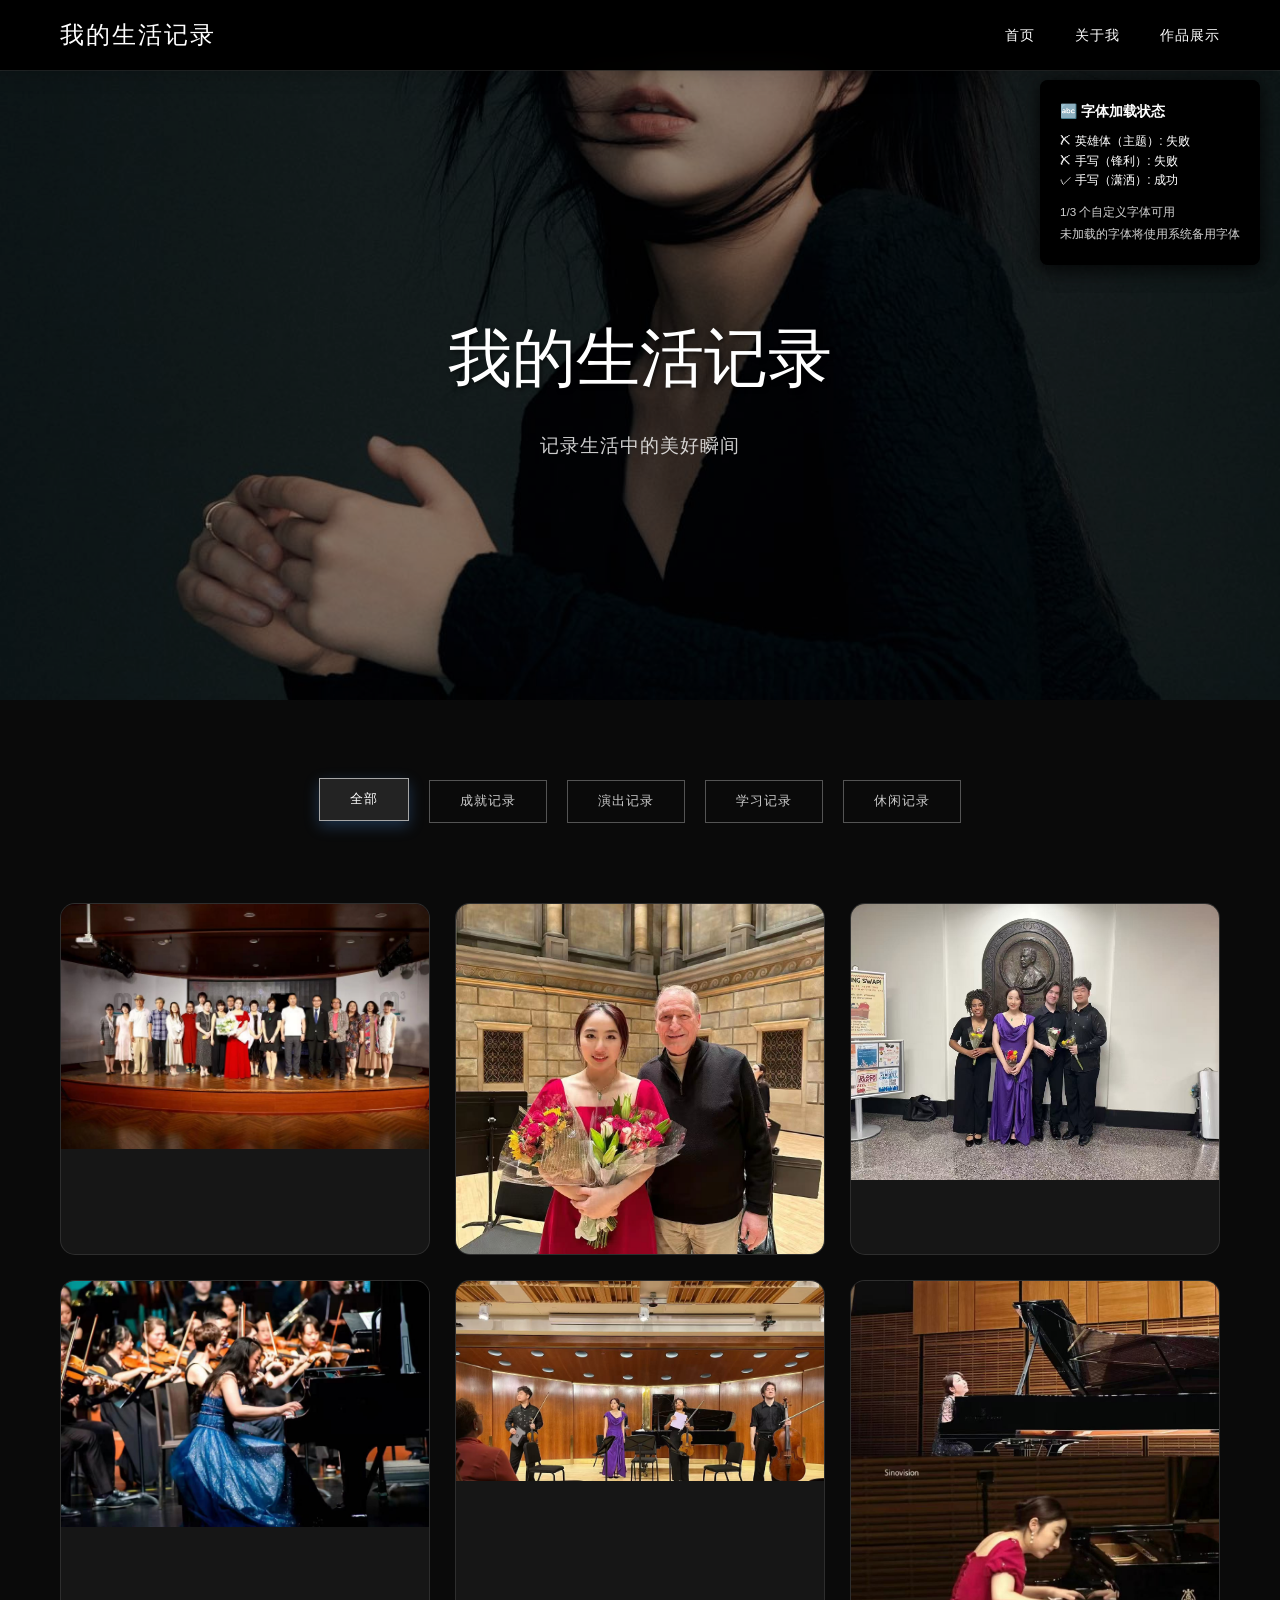
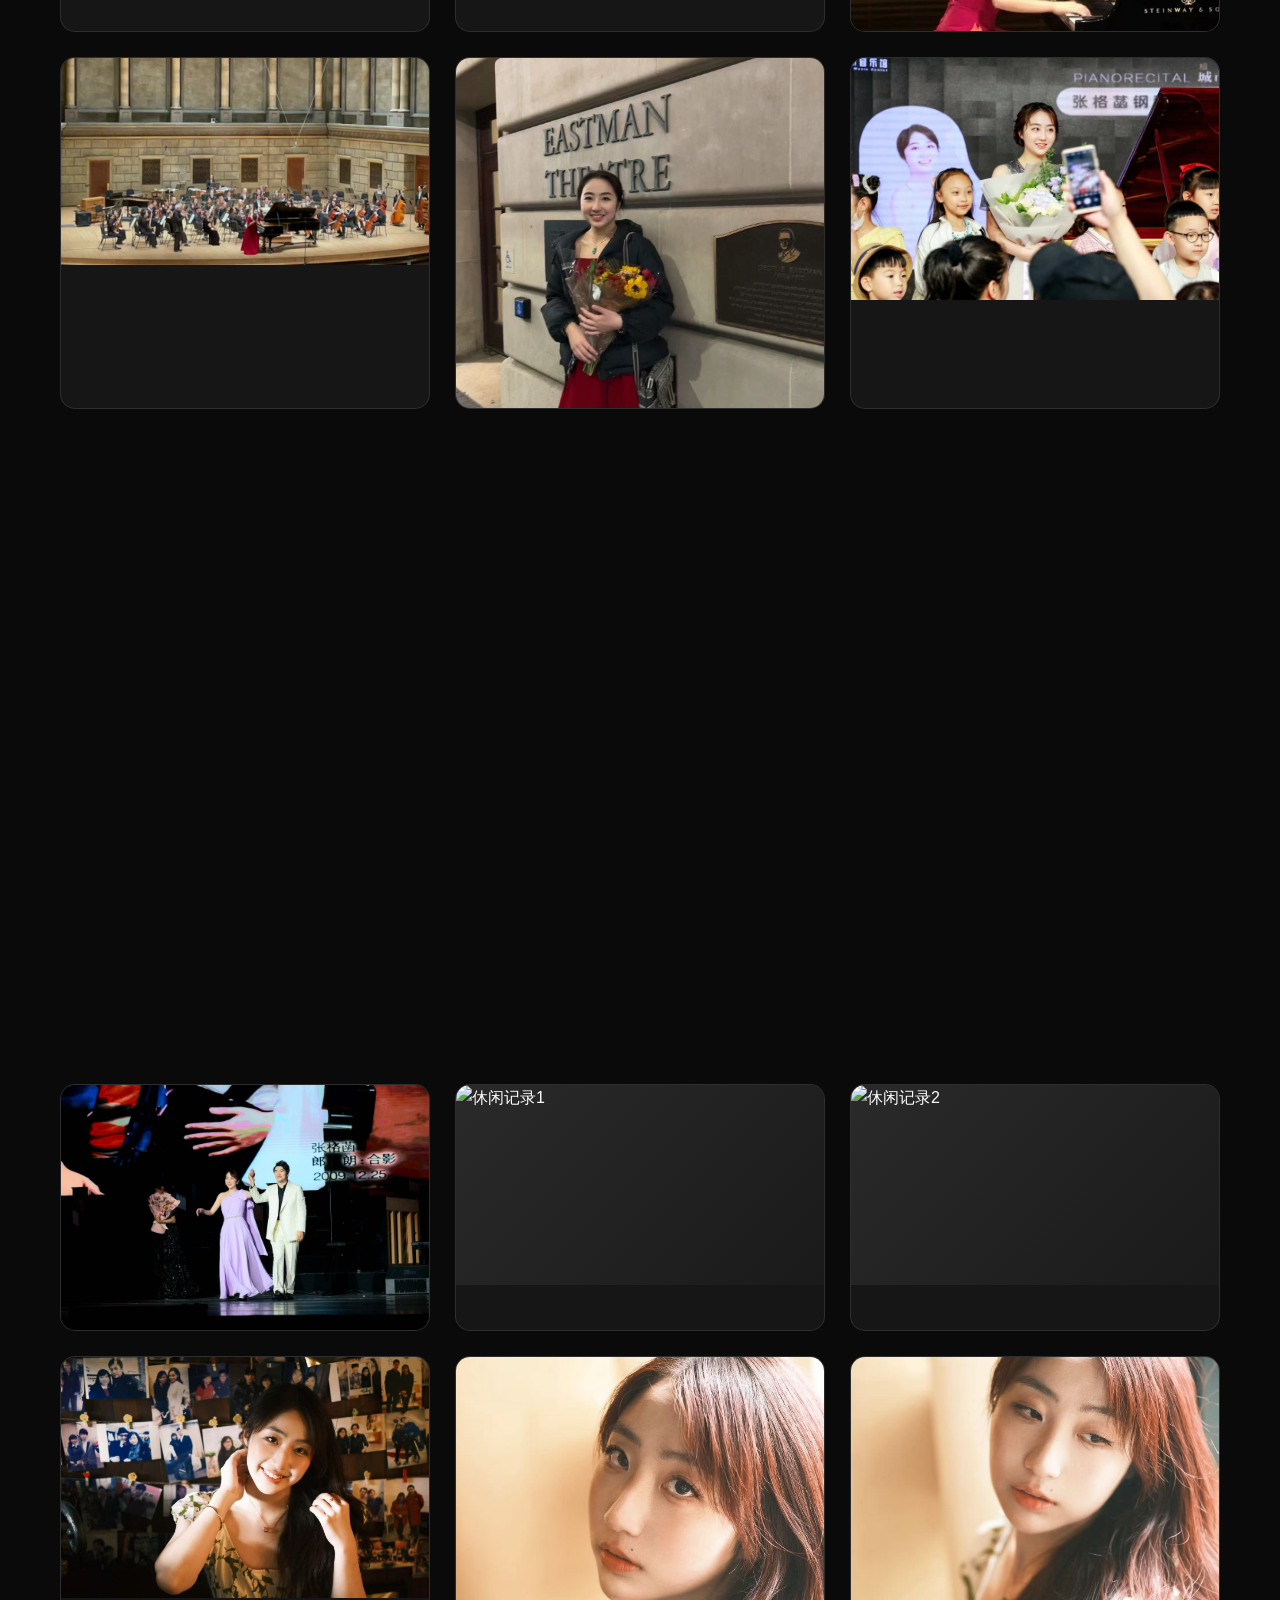
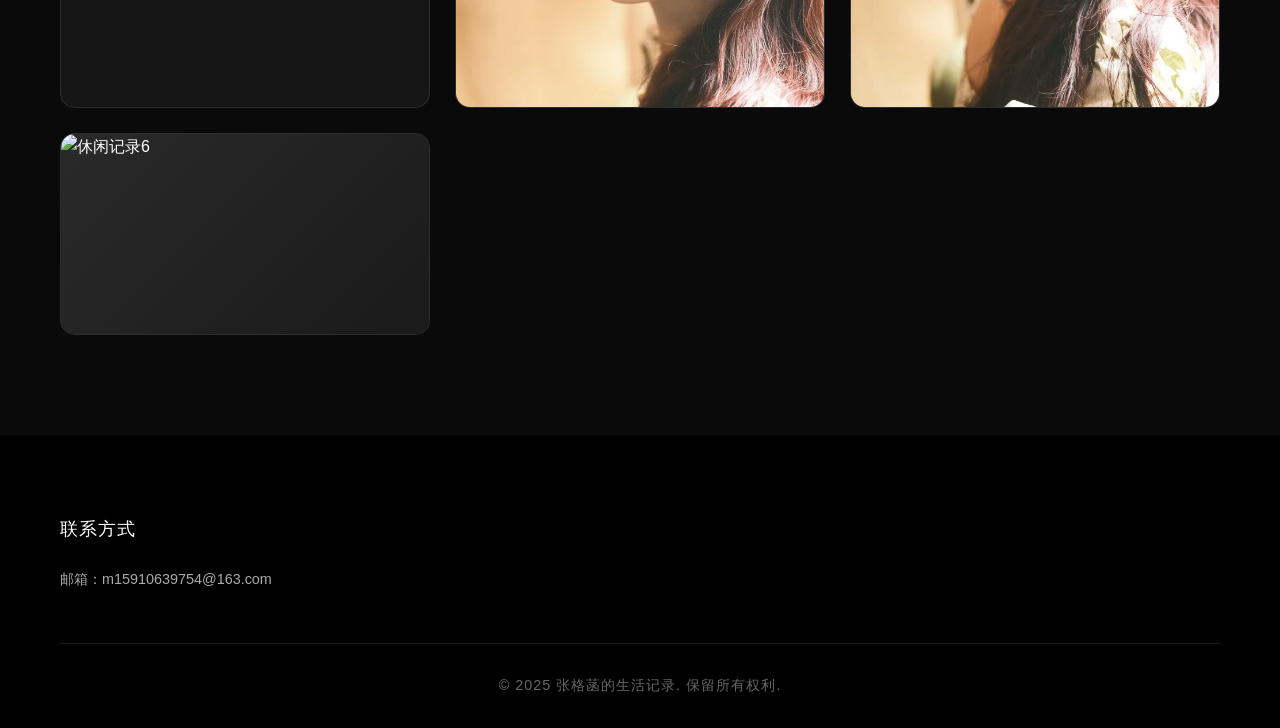
==== commit 6b68b98d: "修改了细节" ====
--- a/gallery.html
+++ b/gallery.html
@@ -95,12 +95,6 @@
      </style>
 </head>
 <body>
-    <!-- 字体加载测试元素 -->
-    <div class="font-test">
-        <span class="font-test-hero">英雄体测试</span>
-        <span class="font-test-handwriting">手写体测试</span>
-        <span class="font-test-sharp">锋利手写体测试</span>
-    </div>
     
     <!-- 导航栏 -->
     <nav class="navbar">
--- a/styles.css
+++ b/styles.css
@@ -3352,19 +3352,29 @@
         font-size: 1rem;
     }
     
-    /* 如果移动端性能不佳，可以隐藏视频显示回退背景 */
+    /* 移动端视频背景优化 - 保持显示但调整样式 */
     @media (max-width: 480px) {
         .video-background {
-            display: none;
+            display: block; /* 保持显示视频背景 */
         }
         
-        .hero::before {
-            background: linear-gradient(135deg, #1a1a1a 0%, #0a0a0a 100%);
+        .hero-video {
+            /* 移动端视频优化 */
+            object-fit: cover;
+            width: 100%;
+            height: 100%;
         }
         
-        /* 隐藏视频时也隐藏音频控制 */
+        /* 移动端音频控制按钮进一步缩小 */
         .video-controls {
-            display: none;
+            bottom: 15px;
+            right: 15px;
+        }
+        
+        .audio-toggle {
+            width: 40px;
+            height: 40px;
+            font-size: 0.9rem;
         }
     }
     
@@ -3476,12 +3486,23 @@
     
     .hero-name {
         font-size: 2.5rem !important;
+        position: static !important; /* 移动端改为静态定位 */
+        left: auto !important;
+        top: auto !important;
+        text-align: center !important;
+        margin-bottom: 20px !important;
     }
     
     .hero-subtitle {
         margin: 0 !important;
         max-width: 100% !important;
         font-size: 1rem !important;
+        position: static !important; /* 移动端改为静态定位 */
+        right: auto !important;
+        top: auto !important;
+        text-align: center !important;
+        padding: 0 20px !important; /* 添加左右内边距 */
+        margin-top: 10px !important; /* 与标题保持适当距离 */
     }
     
     .about-content {
@@ -3545,11 +3566,22 @@
     
     .hero-name {
         font-size: 2rem !important;
+        position: static !important; /* 小屏幕也改为静态定位 */
+        left: auto !important;
+        top: auto !important;
+        text-align: center !important;
+        margin-bottom: 15px !important;
     }
     
     .hero-subtitle {
         font-size: 0.9rem !important;
         line-height: 1.4 !important;
+        position: static !important; /* 小屏幕也改为静态定位 */
+        right: auto !important;
+        top: auto !important;
+        text-align: center !important;
+        padding: 0 15px !important; /* 小屏幕减少内边距 */
+        margin-top: 8px !important;
     }
     
     .section-title {
